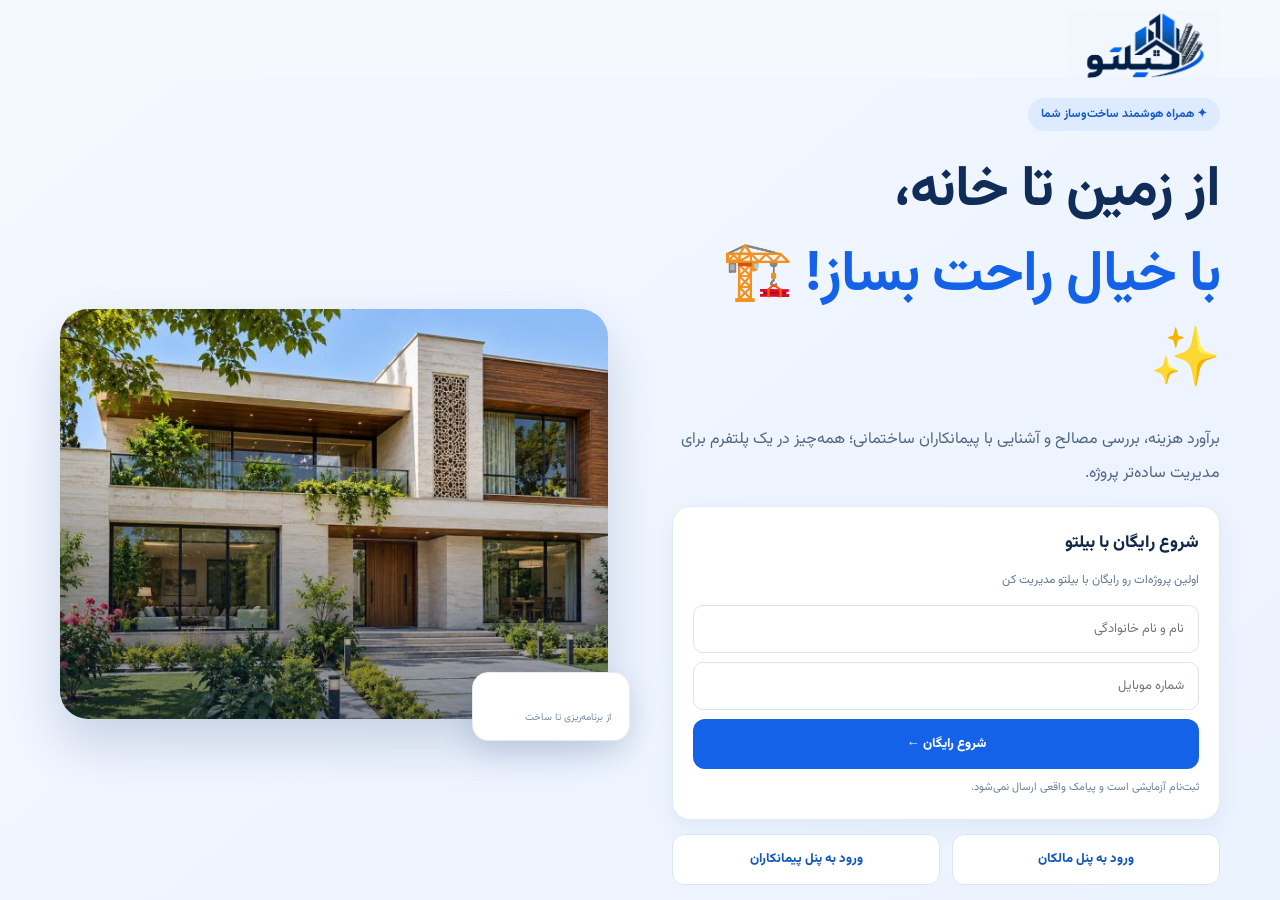
==== index.html @ 9545da70 "Publish latest Bilto landing page" ====
<!DOCTYPE html>
<html lang="fa" dir="rtl"><head><meta charset="utf-8"><meta name="viewport" content="width=device-width, initial-scale=1, viewport-fit=cover"><title>بیلتو | مدیریت ساخت‌وساز</title>
<link rel="stylesheet" href="https://fonts.googleapis.com/css2?family=Vazirmatn:wght@400;600;800&display=swap">
<style>
:root{--pr:#1a62f0;--nv:#0b2a5b;--li:#eaf1ff;--bd:#e4ebf7;--mu:#8190aa;--tx:#14284b;--bb:#dfe8f6;box-sizing:border-box;padding-top:env(safe-area-inset-top,0px);padding-bottom:env(safe-area-inset-bottom,0px)}
@media(prefers-color-scheme:dark){:root:not([data-theme=light]){--bb:#0a1223}}
:root[data-theme=dark]{--bb:#0a1223}
*{box-sizing:border-box;-webkit-tap-highlight-color:transparent}html{scroll-padding-top:env(safe-area-inset-top,0px);height:100%}
body{margin:0;background:var(--bb);font-family:Vazirmatn,Tahoma,sans-serif;color:var(--tx);line-height:1.7;font-size:14px;height:100%}
a{color:inherit;text-decoration:none;cursor:pointer}button,input,select{font:inherit}
#app{max-width:430px;height:100%;margin:0 auto;background:#fff;display:flex;flex-direction:column;position:relative;overflow:hidden}
@media(min-width:500px){body{padding:16px 0}#app{border-radius:32px;box-shadow:0 12px 40px rgba(11,42,91,.25);max-height:880px}}
#pg{flex:1;overflow-y:auto;padding:16px 18px 24px;-webkit-overflow-scrolling:touch}
.tb{display:flex;justify-content:space-between;align-items:center}.tb .m{background:none;border:0;color:var(--mu);font-size:22px;cursor:pointer;padding:0}
h2{font-size:19px;margin:10px 0 8px;font-weight:800}
.lg{display:inline-flex;align-items:center;gap:6px;font-weight:800;font-size:21px;color:var(--nv);cursor:pointer}.lg i{width:28px;height:28px;border-radius:9px;background:var(--pr);color:#fff;display:grid;place-items:center;font-style:normal;font-size:16px}
.lgb{display:flex;justify-content:center;margin-top:26px}.lgb .lg{font-size:28px}.lgb i{width:34px;height:34px;font-size:19px}
.ctr{text-align:center}.mu{color:var(--mu);font-size:13px}
.btn{display:block;width:100%;background:var(--pr);color:#fff;border:0;border-radius:12px;padding:13px;font-weight:700;text-align:center;cursor:pointer;box-shadow:0 6px 14px rgba(26,98,240,.25)}
.btn.o{background:var(--li);color:var(--pr);box-shadow:none}.btn.w{background:#fff;color:var(--pr)}
.in{width:100%;border:1px solid var(--bd);border-radius:12px;padding:11px 13px;margin:4px 0 12px;background:#fff;color:var(--tx);text-align:right;outline:0}.in:focus{border-color:var(--pr)}
label{font-size:13px;font-weight:600}
.hero{min-height:100%;position:relative;background:linear-gradient(180deg,#5b92d9 0,#2a5ca8 45%,#0b2a5b 85%);color:#fff;padding:18px;display:flex;flex-direction:column}
.hero svg{position:absolute;top:50px;inset-inline:0;width:100%;opacity:.5}.hero>*{position:relative}.hero .lg{color:#fff}
.hero h1{font-size:30px;line-height:1.6;margin:auto 0 10px;font-weight:800}.hero p{opacity:.9;margin:0 0 18px}
.ph{display:flex;gap:8px;direction:ltr;margin-top:12px}.ph b{border:1px solid var(--bd);border-radius:12px;padding:11px 10px;margin:4px 0 12px;font-size:13px;color:var(--mu)}.ph .in{direction:ltr;text-align:left;flex:1}
.ill{height:150px;border-radius:50% 50% 20px 20px;background:radial-gradient(circle at 50% 40%,#dbe8ff,#fff 70%);display:grid;place-items:center;font-size:80px;margin:20px 0}
.ob{height:250px;border-radius:24px;background:linear-gradient(135deg,#e6f0ff,#c6dbff);display:grid;place-items:center;font-size:110px;margin:16px 0 20px}
.otp{display:flex;gap:8px;direction:ltr;justify-content:center;margin:18px 0}.otp input{width:46px;height:52px;text-align:center;font-size:20px;border:1px solid var(--bd);border-radius:12px;outline:0}.otp input:focus{border-color:var(--pr)}
.dots{color:#c9d6ee;letter-spacing:6px;margin:14px;font-size:10px}.dots b{color:var(--pr)}
.sr{display:block;background:#f2f6fc;border-radius:12px;padding:10px 13px;border:0;margin:10px 0 14px;width:100%;color:var(--tx)}
.qk{display:grid;grid-template-columns:repeat(4,1fr);gap:8px;margin:6px 0 14px}.qk a{text-align:center;font-size:12px}.qk i{display:grid;place-items:center;height:58px;border-radius:16px;background:var(--li);font-size:26px;font-style:normal;margin-bottom:4px}
.bn{background:linear-gradient(120deg,#1a62f0,#0b46b8);color:#fff;border-radius:18px;padding:16px;margin-bottom:14px;position:relative;overflow:hidden}.bn:after{content:"🏡";position:absolute;left:10px;bottom:-8px;font-size:70px}.bn p{margin:2px 0 10px;font-size:12px;opacity:.9}.bn a{background:#fff;color:var(--pr);border-radius:10px;padding:5px 16px;font-size:12px;font-weight:700;display:inline-block}
.c{background:#fff;border:1px solid var(--bd);border-radius:16px;padding:12px;box-shadow:0 4px 12px rgba(11,42,91,.06);margin-bottom:12px;display:block}
.it{display:flex;gap:12px;align-items:center}.it .g{flex:1;min-width:0}.th{width:64px;height:64px;border-radius:12px;flex:none;display:grid;place-items:center;font-size:28px;background:linear-gradient(135deg,#dbe7fb,#b7cdf3)}
.t1{background:repeating-linear-gradient(90deg,#333 0 5px,#555 5px 10px)}.t2{background:linear-gradient(135deg,#4a7fe0,#9fc0f5)}.t3{background:repeating-linear-gradient(0deg,#c8663a 0 9px,#e9a07a 9px 11px)}
.pr{color:var(--pr);font-weight:700;font-size:12px}
#nv{border-top:1px solid var(--bd);background:#fff;display:flex;justify-content:space-around;align-items:center;padding:6px 0 calc(8px + env(safe-area-inset-bottom,0px))}
#nv a{font-size:11px;color:var(--mu);text-align:center;flex:1}#nv a.on{color:var(--pr);font-weight:700}#nv a span{display:block;font-size:21px}
#nv .nav-icon{display:block;width:27px;height:27px;margin:0 auto 3px;color:currentColor}#nv .nav-icon svg{display:block;width:100%;height:100%}
.workspace-sidebar .side-icon svg{display:block;width:22px;height:22px}
#nv .pl{flex:none;width:48px;height:48px;border-radius:50%;background:var(--pr);color:#fff;font-size:28px;display:grid;place-items:center;margin-top:-22px;box-shadow:0 6px 14px rgba(26,98,240,.4)}
.tabs{display:flex;border-bottom:1px solid var(--bd);margin:10px 0 14px}.tabs a{flex:1;text-align:center;padding:7px 0;color:var(--mu)}.tabs a.on{color:var(--pr);font-weight:700;border-bottom:2px solid var(--pr)}
.chips{display:flex;gap:8px;overflow-x:auto;margin:4px 0 14px;scrollbar-width:none}.chips a{background:var(--li);color:var(--pr);border-radius:20px;padding:3px 16px;white-space:nowrap}.chips a.on{background:var(--pr);color:#fff}
#pg[data-page=prices] .chips{cursor:grab;user-select:none;scrollbar-width:thin;scrollbar-color:#a9c4ed transparent;padding-bottom:8px}#pg[data-page=prices] .chips.dragging{cursor:grabbing}#pg[data-page=prices] .chips a{flex:none}
.ring{width:92px;height:92px;border-radius:50%;display:grid;place-items:center;flex:none}.ring b{width:70px;height:70px;border-radius:50%;background:#fff;display:grid;place-items:center;font-size:19px;color:var(--pr)}
.row{display:flex;justify-content:space-between;align-items:center;gap:8px}
.tot{background:var(--li);border-radius:14px;padding:12px;text-align:center;margin-top:12px}.tot b{font-size:20px;color:var(--pr)}
.sel{display:flex;gap:12px;align-items:center;border:1.5px solid var(--bd);border-radius:16px;padding:18px;margin-bottom:12px;font-weight:700;cursor:pointer}.sel.on{border-color:var(--pr);background:var(--li)}.sel i{margin-inline-start:auto;font-style:normal;font-size:32px}
table{width:100%;border-collapse:collapse;font-size:13px}th,td{padding:10px 4px;text-align:right;border-bottom:1px solid var(--bd)}th{color:var(--mu);font-weight:600}.ok{color:#16a06a}.no{color:#e03a3a}.wr{color:#e08a00}
.seg{display:flex;background:var(--li);border-radius:12px;padding:3px;margin:10px 0 14px}.seg a{flex:1;text-align:center;padding:7px;border-radius:10px;color:var(--mu)}.seg a.on{background:var(--pr);color:#fff}
.res{border:1px solid var(--bd);border-radius:14px;padding:12px;margin-top:14px}.res .big{font-size:21px;font-weight:800;color:var(--pr)}
.stat{display:flex;justify-content:space-around;text-align:center;margin:12px 0}.stat b{font-size:18px;color:var(--pr);display:block}
.pj{display:flex;gap:8px;margin:10px 0}.pj div{flex:1;height:78px;border-radius:12px;display:grid;place-items:center;font-size:34px;background:linear-gradient(135deg,#dbe7fb,#9fc0f5)}
details{border-bottom:1px solid var(--bd);padding:12px 0}summary{cursor:pointer;font-weight:600}details p{margin:6px 0 0;color:var(--mu);font-size:13px}
.ls a{display:flex;justify-content:space-between;padding:14px 2px;border-bottom:1px solid var(--bd)}
.av{width:78px;height:78px;border-radius:50%;margin:10px auto 6px;background:linear-gradient(135deg,#dbe7fb,#9fc0f5);display:grid;place-items:center;font-size:40px}
.dr{min-height:100%;background:var(--nv);color:#fff;padding:18px;position:relative;overflow:auto}.dr a{display:flex;gap:12px;padding:14px 4px;border-bottom:1px solid rgba(255,255,255,.08)}.dr .pm{margin-top:24px;background:linear-gradient(120deg,#1a62f0,#0b46b8);border-radius:16px;padding:16px;font-weight:700}
.st{display:flex;gap:10px;padding:6px 0;align-items:center}.dot{width:26px;height:26px;border-radius:50%;background:var(--li);color:var(--pr);display:grid;place-items:center;font-size:12px;flex:none}.dot.d{background:#16a06a;color:#fff}.dot.c{background:var(--pr);color:#fff}
.tag{background:var(--li);color:var(--pr);border-radius:20px;padding:1px 10px;font-size:11px}
#ts{position:absolute;bottom:80px;inset-inline:18px;background:var(--nv);color:#fff;border-radius:12px;padding:10px 14px;text-align:center;opacity:0;transition:.3s;pointer-events:none;z-index:9}#ts.on{opacity:1}

/* Responsive layouts */
#pg{min-width:0;overscroll-behavior:contain}.c{min-width:0}.c:has(table){overflow-x:auto}table{min-width:340px}
@media(max-width:370px){#pg{padding-inline:12px}.qk{gap:4px}.qk a{font-size:10px}.it{gap:8px}.it .btn{white-space:nowrap}.otp{gap:4px}.otp input{width:40px}}
@media(min-width:600px){body{padding:20px}#app{width:100%;max-width:760px;max-height:none;height:calc(100dvh - 40px);border-radius:24px}#pg{padding:28px 36px 36px}#nv{padding:10px 14px}#nv a{font-size:13px}.qk{gap:16px}.qk i{height:74px}.hero{padding:36px}.hero h1{font-size:40px}.hero svg{max-width:420px;margin:auto}.hero .btn{max-width:360px}.hero p.ctr{max-width:360px}#pg[data-page=signup]>.ctr,#pg[data-page=login]>.ctr,#pg[data-page=otp]>.ctr,#pg[data-page=onboard]>.ctr{max-width:480px;margin:0 auto}.dr{padding:32px 40px}}
@media(min-width:1024px){#app{max-width:1120px}#pg{padding:36px 56px 44px}#pg[data-page=landing] .hero{padding:52px 72px}#pg[data-page=landing] .hero h1{font-size:48px}#pg[data-page=landing] .hero p{max-width:550px}.qk i{height:84px}.bn{padding:24px}#nv{justify-content:center}#nv a{max-width:180px}.dr{padding-inline:64px}}
@media(max-height:500px) and (orientation:landscape){body{padding:0}#app{height:100dvh;border-radius:0}#nv{padding:3px}#nv a span{font-size:16px}#nv .pl{width:38px;height:38px;margin-top:0}}

/* Bilto project workspace */
:root{--pr:#1261f3;--nv:#0d2145;--tx:#152341;--mu:#8290a7;--bd:#e5ebf4;--li:#edf4ff;--bb:#e7eef9}body{background:#e7eef9}button{cursor:pointer}#app{max-width:none;border-radius:0;background:#f4f7fc}#pg{background:#f4f7fc}.workspace-sidebar{display:none}.headbar{display:flex;align-items:center;justify-content:space-between;gap:16px;margin-bottom:18px}.headbar h1{font-size:24px;margin:0}.headbar small,.eyebrow{font-size:12px;color:#8996ab}.head-actions{display:flex;gap:10px}.iconbtn,.avatarbtn{border:1px solid #e5ebf4;background:#fff;border-radius:12px;color:#1a3768;padding:9px 13px}.avatarbtn{font-size:12px}.demo-note{font-size:11px;color:#617696;background:#eaf2ff;border-radius:10px;padding:8px 12px;margin-bottom:14px}.project-hero,.card{background:#fff;border:1px solid #e9eef6;border-radius:16px;box-shadow:0 5px 18px rgba(22,49,91,.06)}.project-hero{display:grid;grid-template-columns:1.2fr 1fr;overflow:hidden;margin-bottom:16px;min-height:210px}.project-text{padding:22px}.project-text h2{font-size:22px;margin:20px 0 2px}.project-text p{font-size:12px;color:#8794a8;margin:0}.house-image{background:linear-gradient(0deg,rgba(6,24,50,.48),transparent 60%),url('[data-uri]') center/cover;min-height:210px;display:flex;align-items:end;padding:18px;color:white;font-size:12px}.live-tag{color:#159963;background:#e6f7ee;border-radius:8px;padding:5px 9px;font-size:11px}.project-meta{display:grid;grid-template-columns:repeat(4,1fr);gap:12px;margin:18px 0}.project-meta div{border-inline-start:1px solid #edf0f5;padding-inline-start:12px}.project-meta small,.project-meta b{display:block}.project-meta small{font-size:11px;color:#8c99ac}.project-meta b{font-size:12px;margin-top:4px}.primary-small,.secondary-small{border:0;border-radius:9px;background:#1464f4;color:white;padding:9px 15px;font-weight:700;font-size:12px}.secondary-small{background:#edf4ff;color:#2165df}.linkbtn{border:0;background:transparent;color:#1765e7;font-size:11px;font-weight:700;padding:5px}.dash-grid{display:grid;grid-template-columns:1.15fr 1fr .9fr;gap:14px}.card{padding:18px;min-width:0}.stage-card{grid-column:span 2}.section-head{display:flex;align-items:center;justify-content:space-between;margin-bottom:14px}.section-head h3{font-size:15px;margin:1px 0}.card-icon{font-size:22px;color:#42628f}.current-stage{display:flex;gap:12px;align-items:center;background:#f5f8ff;border-radius:12px;padding:14px}.stage-icon{background:#e3eeff;border-radius:10px;color:#1765e7;font-size:24px;width:48px;height:48px;display:grid;place-items:center}.current-stage small{color:#7a8ca8;font-size:11px}.current-stage h3{font-size:15px;margin:0}.current-stage p,.activity-card p,.docs-card p{font-size:11px;color:#8997aa;margin:3px 0}.status-pill{margin-inline-start:auto;background:#e6efff;color:#1464f4;padding:5px 8px;border-radius:8px;font-size:10px}.timeline{display:flex;gap:0;overflow-x:auto;padding:20px 0 14px}.timeline-item{flex:1;min-width:67px;text-align:center;position:relative;color:#98a5b7;font-size:10px}.timeline-item:before{content:'';position:absolute;top:8px;right:0;left:0;height:2px;background:#dae3f0}.timeline-item i{display:grid;place-items:center;position:relative;z-index:1;margin:0 auto 8px;width:18px;height:18px;border:2px solid #cbd7e8;background:white;border-radius:50%;font-style:normal;color:white}.timeline-item.done i{background:#25ae77;border-color:#25ae77}.timeline-item.active i{background:#1261f3;border-color:#b3cfff;color:#1261f3;box-shadow:0 0 0 3px #e4eeff}.budget-layout{display:flex;align-items:center;gap:16px;margin:20px 0}.budget-ring{flex:none;width:100px;height:100px;border-radius:50%;background:conic-gradient(#1261f3 65%,#e3ebf7 0);display:grid;place-items:center}.budget-ring b{width:76px;height:76px;border-radius:50%;background:white;display:grid;place-content:center;text-align:center;font-size:19px}.budget-ring small{font-size:10px;color:#9aa7ba}.budget-lines{flex:1;min-width:0}.budget-lines div{display:flex;flex-direction:column;border-bottom:1px solid #f1f3f7;padding:4px 0}.budget-lines span,.muted-note{font-size:10px;color:#94a1b3}.budget-lines b{font-size:11px;white-space:nowrap}.task{display:flex;align-items:center;gap:10px;border-bottom:1px solid #eef1f6;padding:10px 0;font-size:12px}.task input{accent-color:#1765e7;width:16px;height:16px}.task small{margin-inline-start:auto;color:#a0aec0}.expert-row{display:flex;gap:12px;align-items:center;background:#f7f9fd;padding:12px;border-radius:12px;margin-top:14px}.expert-row>span{font-size:24px}.expert-row div{flex:1}.expert-row b,.expert-row small{display:block}.expert-row b{font-size:12px}.expert-row small{font-size:10px;color:#95a1b4}.material-row{width:100%;border:0;border-bottom:1px solid #eef1f6;background:white;display:flex;align-items:center;gap:8px;padding:9px 0;text-align:right;color:#213657}.material-row b{font-size:11px;flex:1}.material-row span:not(.material-thumb){font-size:10px}.material-row em{font-size:9px;color:#d06a6a;background:#fff0f1;padding:3px 6px;border-radius:5px;font-style:normal}.material-thumb{width:32px;height:32px;border-radius:6px}.doc-list{display:flex;gap:8px;margin:14px 0}.doc-list div{flex:1;min-width:0;background:#f6f8fc;border:1px solid #edf0f6;border-radius:10px;padding:10px;color:#e26464;font-size:18px}.doc-list span,.doc-list small{display:block;color:#1c3354;font-size:10px}.doc-list small{color:#98a6ba}.docs-card{grid-column:span 1}
@media(min-width:900px){body{padding:0!important}#app{width:100%;height:100dvh;max-width:none;max-height:none;border-radius:0;display:grid;grid-template-columns:220px minmax(0,1fr);direction:rtl}.workspace-sidebar{display:flex;flex-direction:column;background:#0c2041;color:#c2d0e6;padding:25px 16px;height:100dvh;overflow:auto}.side-logo{font-size:25px;color:white;font-weight:800;margin:0 8px}.side-caption{font-size:10px;color:#9aacc6;margin:0 8px 28px}.workspace-sidebar a{display:flex;align-items:center;gap:12px;color:#bdcae0;padding:10px 13px;border-radius:9px;font-size:12px;margin-bottom:3px}.workspace-sidebar a.active{background:#1261f3;color:white}.workspace-sidebar a span{font-size:18px;width:22px;text-align:center}.side-bottom{margin-top:auto;border-top:1px solid #263b5b;padding-top:14px}.side-decor{margin-top:20px;color:#7994bc;font-size:11px;line-height:1.8}#app:has(#pg[data-page=landing]),#app:has(#pg[data-page=signup]),#app:has(#pg[data-page=login]),#app:has(#pg[data-page=otp]),#app:has(#pg[data-page=onboard]){display:flex}#app:has(#pg[data-page=landing]) .workspace-sidebar,#app:has(#pg[data-page=signup]) .workspace-sidebar,#app:has(#pg[data-page=login]) .workspace-sidebar,#app:has(#pg[data-page=otp]) .workspace-sidebar,#app:has(#pg[data-page=onboard]) .workspace-sidebar{display:none}#pg{padding:26px 34px 40px;min-height:0}#nv{display:none!important}#ts{bottom:25px;right:250px;left:30px}.project-hero{min-height:205px}}
@media(max-width:1100px){.dash-grid{grid-template-columns:1fr 1fr}.stage-card{grid-column:span 2}}
@media(max-width:599px){body{padding:0!important}#app{height:100dvh}.headbar h1{font-size:19px}.avatarbtn span{display:none}.demo-note{font-size:10px}.project-hero{grid-template-columns:1fr 110px;min-height:0}.project-text{padding:14px}.project-text h2{font-size:16px;margin:12px 0 2px}.project-meta{grid-template-columns:1fr 1fr;margin:12px 0;gap:8px}.project-meta div{padding-inline-start:6px}.project-meta b{font-size:10px}.house-image{min-height:180px;padding:8px;font-size:10px}.dash-grid{grid-template-columns:1fr;gap:10px}.stage-card,.docs-card{grid-column:auto}.card{padding:15px}.budget-layout{margin:12px 0}.timeline-item{min-width:64px}#nv{background:#fff}.headbar{margin-bottom:12px}}
#nv a:nth-child(1) .nav-icon{color:#2768bc}#nv a:nth-child(1) .nav-icon path:first-child{stroke:#c67442}#nv a:nth-child(1) .nav-icon path:nth-child(2){fill:#e6f2ff}
#nv a:nth-child(2) .nav-icon{color:#a84125}#nv a:nth-child(2) .nav-icon rect{fill:#f0a47e}
#nv a:nth-child(4) .nav-icon{color:#765037}
@media(min-width:900px){#app{display:flex;flex-direction:column}#app .workspace-sidebar{display:none}#nv[style*="display: flex"]{display:flex!important;flex:none;justify-content:center;gap:min(4vw,48px);padding:10px 20px calc(10px + env(safe-area-inset-bottom,0px))}#nv a{max-width:160px}#ts{bottom:90px;right:30px;left:30px}}
</style><link rel="stylesheet" href="bilto-landing.css"></head><body>
<div id="app"><aside class="workspace-sidebar" id="sidebar"></aside><div id="pg"></div><div id="nv"></div><div id="ts"></div></div>
<script>
const $=s=>document.querySelector(s),fa=n=>Math.round(n).toLocaleString('fa-IR'),num=s=>+String(s).replace(/[۰-۹]/g,d=>'۰۱۲۳۴۵۶۷۸۹'.indexOf(d))||0;
const go=h=>{location.hash=h};let tt;
function toast(m){const t=$('#ts');t.textContent=m;t.classList.add('on');clearTimeout(tt);tt=setTimeout(()=>t.classList.remove('on'),2200)}
const ST=['خرید زمین','نقشه و مجوز','فونداسیون','اسکلت','سقف و دیوار','تأسیسات','نازک‌کاری','نما و تحویل'];
const RATE={'سازه بتنی':9.25e6,'اسکلت فلزی':8.6e6,'سازه ترکیبی':8e6};
const M=[['میلگرد ساده','مشخص نشده',0,'آهن‌آلات','t1'],['سیمان تیپ ۲','کیسه',145000,'سیمان','t2'],['تیرآهن ۶۰/۷۰','تن',58000000,'آهن‌آلات','t1'],['آجر سفال','عدد',5000,'بلوک و آجر','t3'],['بلوک سبک','عدد',22000,'بلوک و آجر','t3'],['شن و ماسه','تن',210000,'دیگر','t2']];
M[0][3]='میلگرد';M[2][3]='تیرآهن';M[3][3]='آجر و بلوک';M[4][3]='آجر و بلوک';M[5][3]='شن و ماسه';
const materialGroups={
'میلگرد':['میلگرد آجدار A2','میلگرد آجدار A3','میلگرد آجدار A4','میلگرد فولاد کربنی','میلگرد فولاد کم‌آلیاژ','میلگرد استنلس استیل','میلگرد گالوانیزه','میلگرد اپوکسی','میلگرد کامپوزیتی FRP','میلگرد فایبرگلاس GFRP','میلگرد بازالت BFRP','میلگرد کربن CFRP','میلگرد میکروآلیاژی','میلگرد آلیاژی','میلگرد پرمقاومت','میلگرد کم‌کربن','میلگرد مقاوم در برابر خوردگی','میلگرد پوشش‌دار پلی‌اتیلن','میلگرد ترمکس (TMT)','میلگرد گرم‌نوردیده','میلگرد سردکار','میلگرد پیش‌تنیدگی','میلگرد کلاف ساده','میلگرد کلاف آجدار','میلگرد شاخه‌ای','میلگرد کامپوزیتی مقاوم به قلیا (GFRP)'],
'تیرآهن':['تیرآهن IPE ۱۴','تیرآهن IPE ۱۶','تیرآهن هاش'],
'سیمان':['سیمان تیپ ۱','سیمان تیپ ۳','سیمان تیپ ۴','سیمان تیپ ۵','سیمان سفید','سیمان پرتلند پوزولانی'],
'شن و ماسه':['ماسه شسته','ماسه شکسته','شن نخودی','شن بادامی'],
'آجر و بلوک':['آجر فشاری','آجر نما','بلوک سیمانی','بلوک هبلکس','بلوک سفالی'],
'عایق رطوبتی':['ایزوگام','قیر','پرایمر قیری','عایق رطوبتی پلیمری'],
'عایق حرارتی و صوتی':['پشم سنگ','پشم شیشه','فوم پلی‌استایرن','عایق الاستومری'],
'گچ و ملات':['گچ ساختمانی','گچ سفیدکاری','خاک گچ','پودر سنگ','ملات آماده'],
'سنگ و نما':['سنگ تراورتن','سنگ گرانیت','سنگ مرمریت','سنگ نما','آجر نسوز نما'],
'کاشی و سرامیک':['کاشی دیوار','سرامیک کف','پرسلان','چسب کاشی','پودر بندکشی'],
'کف‌پوش':['پارکت لمینت','کف‌پوش PVC','کف‌پوش چوبی'],
'سقف و دیوار خشک':['صفحه گچی','پروفیل کناف','تایل سقفی','عایق زیر سقف']};
for(const [category,names] of Object.entries(materialGroups))for(const name of names)M.push([name,'مشخص نشده',0,category,'t2']);
const CATS=['همه',...new Set(M.map(material=>material[3]))];
const cementInfo={
'سیمان تیپ ۱':{definition:'سیمان پرتلند برای کاربرد عمومی در بتن، در شرایطی که ویژگی ویژه‌ای لازم نیست.',advantage:'برای کاربرد عمومی در نظر گرفته می‌شود.',limitation:'برای محیط با سولفات شدید، کاربرد عمومی به‌تنهایی معیار کافی نیست.',use:'بتن‌ریزی عمومی با تأیید مشخصات پروژه'},
'سیمان تیپ ۲':{definition:'سیمان پرتلند با مقاومت متوسط در برابر حمله سولفات، بر اساس رده‌بندی ASTM C150.',advantage:'در شرایط مواجهه متوسط با سولفات کاربرد دارد.',limitation:'در مواجهه شدید با سولفات ممکن است کافی نباشد.',use:'بتن در شرایط سولفات متوسط، پس از بررسی طراح'},
'سیمان تیپ ۳':{definition:'سیمان پرتلند با مقاومت اولیه زیاد، بر اساس رده‌بندی ASTM C150.',advantage:'برای مواردی که کسب مقاومت اولیه سریع اهمیت دارد مناسب است.',limitation:'نیاز به مقاومت اولیه بالا باید با شرایط اجرا و طرح اختلاط بررسی شود.',use:'موارد نیازمند کسب مقاومت اولیه سریع با تأیید طراح'},
'سیمان تیپ ۵':{definition:'سیمان پرتلند با مقاومت زیاد در برابر سولفات، بر اساس رده‌بندی ASTM C150.',advantage:'برای شرایط شدیدتر مواجهه با سولفات در نظر گرفته می‌شود.',limitation:'انتخاب آن بدون بررسی خاک، آب و مشخصات بتن کافی نیست.',use:'مواجهه شدید با سولفات، مطابق نظر طراح'}};
const materialInfo=material=>cementInfo[material[0]]||{definition:`${material[0]} از گروه «${material[3]}» است؛ مشخصات دقیق به محصول و استاندارد سازنده بستگی دارد.`,advantage:'مزیت اختصاصی این کالا هنوز بررسی و ثبت نشده است.',limitation:'محدودیت‌ها و شرایط استفاده هنوز تأیید نشده‌اند.',use:'کاربرد دقیق باید با مشخصات محصول و نظر متخصص بررسی شود.'};
const BR=[['ذوب آهن اصفهان',1,'موجود'],['فولاد مبارکه',1.029,'موجود'],['میانه',1.016,'کم'],['ظفر باب',1.053,'موجود'],['کاوه',1.06,'ناموجود']];
const C=[['شرکت عمران پارس','پیمانکاران مسکونی','۴٫۸','۲۵','۱۲'],['گروه ساختمانی آریا','پیمانکاران مسکونی','۴٫۷','۲۲','۸'],['شرکت سازه مدرن','پیمانکاران تجاری','۴٫۶','۴۸','۱۰'],['گروه عمران نو','پیمانکاران صنعتی','۴٫۵','۱۷','۷']];
const CT=['همه','پیمانکاران مسکونی','پیمانکاران تجاری','پیمانکاران صنعتی'];
const contractorDescriptions={'پیمانکاران مسکونی':'این پیمانکاران در ساخت ساختمان‌هایی فعالیت می‌کنند که برای زندگی و سکونت افراد هستند.','پیمانکاران تجاری':'این پیمانکاران در ساخت ساختمان‌هایی فعالیت می‌کنند که برای کسب‌وکار، خدمات و فعالیت‌های اقتصادی استفاده می‌شوند.','پیمانکاران صنعتی':'این پیمانکاران در ساخت ساختمان‌هایی فعالیت می‌کنند که برای تولید، صنعت و فعالیت‌های کارخانه‌ای هستند.'};
const ART=[['مراحل ساخت خانه از صفر تا صد','🏗'],['راهنمای خرید میلگرد استاندارد','⚫'],['نکات مهم خرید و ذخیره سیمان','🧱'],['چگونه پیمانکار مناسب انتخاب کنیم؟','👷']];
const FAQ=[['چطور قیمت مصالح را مشاهده کنم؟','از بخش «قیمت مصالح» جستجو یا فیلتر کنید.'],['آیا استعلام قیمت به‌صورت کلی وجود دارد؟','قیمت‌ها نمایشی و تقریبی هستند.'],['چطور پیمانکار مناسب انتخاب کنم؟','امتیاز، سابقه و تخصص را مقایسه کنید.'],['هزینه ساخت به چه عواملی بستگی دارد؟','متراژ، شهر، کیفیت مصالح و نوع پروژه.'],['آیا برای پروژه‌های تجاری هم خدمات دارید؟','بله، پروژه تجاری و صنعتی هم پشتیبانی می‌شود.']];
const S={ob:0,tab:0,cat:'همه',q:'',cs:'همه',cq:'',fq:'',gq:'',type:'مسکونی',mat:0,sz:0,br:'همه',cur:1,
 cl:{mode:0,area:200,struct:'سازه بتنی',fl:2,res:1},
 projects:[{id:1,name:'خانه ویلایی',type:'مسکونی',city:'تهران، ایران',area:200,floors:2,stage:2,pct:70,struct:'سازه بتنی'}]};
try { const saved=JSON.parse(localStorage.getItem('bilto-demo-v1')||'null'); if(saved && Array.isArray(saved.projects) && saved.projects.length) Object.assign(S,saved); } catch(e) {}
if(Array.isArray(S.tasks)){const selected=S.projects.find(project=>project.id==S.cur);if(selected&&!Array.isArray(selected.tasks))selected.tasks=S.tasks;delete S.tasks}
const save=()=>{try{localStorage.setItem('bilto-demo-v1',JSON.stringify({projects:S.projects,cur:S.cur,in:S.in,cl:S.cl,user:S.user,messages:S.messages,subscriptionDemo:S.subscriptionDemo}))}catch(e){}};
const esc=s=>String(s).replace(/[&<>"']/g,c=>({'&':'&amp;','<':'&lt;','>':'&gt;','"':'&quot;',"'":'&#39;'}[c]));
const fullName=()=>S.user?.fullName||[S.user?.firstName,S.user?.lastName].filter(Boolean).join(' ');
const userName=()=>fullName()||'حساب کاربری';
const cur=()=>S.projects.find(p=>p.id==S.cur)||S.projects[0];
for(const project of S.projects)if(!Number.isFinite(project.initialEstimate))project.initialEstimate=project.area*(RATE[project.struct]||RATE['سازه بتنی']);
const total=p=>p.initialEstimate??p.area*RATE[p.struct||'سازه بتنی'];
const spentFor=p=>(p.expenses||[]).reduce((sum,expense)=>sum+expense.amount,0);
const brk=t=>({m:t*1200/1850,l:t*400/1850,o:t*250/1850});
const L=w=>`<span class="lg" ${w?'style="color:#fff"':''} onclick="go('${S.in?'dash':'landing'}')">بیلتو<i>⌂</i></span>`,LB=`<div class="lgb">${L()}</div>`;
const pageTop=t=>`<div class="tb"><button class="m" onclick="go('menu')">⋮</button>${L()}</div><h2>${t}</h2>`;
const srch=(ph,v,fn)=>`<input class="sr" placeholder="🔍 ${ph}" value="${v}" oninput="${fn}(this.value)">`;
const chips=(a,c,fn)=>`<div class="chips">${a.map(x=>`<a class="${x==c?'on':''}" onclick="${fn}('${x}')">${x}</a>`).join('')}</div>`;
const star=r=>`<span style="color:#e0a000">★★★★★</span> <span class="mu">${r}</span>`;
const hero=`<svg viewBox="0 0 300 260"><g stroke="#cfe0ff" stroke-width="2" fill="none"><path d="M60 260V60M80 260V60M60 80h20M60 110h20M60 140h20M60 170h20M60 200h20"/><path d="M20 60h200M70 60L30 60M70 60l70-36 80 36M150 60v70"/><path d="M200 260V150h60v110M205 170h50M205 200h50"/></g></svg>`;
const cc=(c,i)=>contractorCard(c,i);
const mlist=()=>M.map((m,i)=>[m,i]).filter(([m])=>(S.cat=='همه'||m[3]==S.cat)&&m[0].includes(S.q)).map(([m,i])=>`<a class="c it" onclick="S.compareFirst=${i};S.compareSecond='';S.compareError='';S.compareResult=false;go('compareitems')"><div class="th ${m[4]}"></div><div class="g"><b>${m[0]}</b><div class="mu">${m[3]} · ${materialInfo(m).definition}</div><div class="pr">${m[2]?`${fa(m[2])} تومان / ${m[1]} (نمایشی)`:'قیمت و مشخصات ثبت نشده'}</div></div><span class="mu">مقایسه ‹</span></a>`).join('')||'<p class="ctr mu">موردی پیدا نشد</p>';
const clist=()=>C.map((c,i)=>[c,i]).filter(([c])=>(S.cs=='همه'||c[1]==S.cs)&&c[0].includes(S.cq)).map(([c,i])=>cc(c,i)).join('')||'<p class="ctr mu">موردی پیدا نشد</p>';
const flist=()=>FAQ.filter(f=>f[0].includes(S.fq)).map(f=>`<details><summary>${f[0]}</summary><p>${f[1]}</p></details>`).join('')||'<p class="ctr mu">موردی پیدا نشد</p>';
const alist=()=>ART.filter(a=>a[0].includes(S.gq)).map(a=>`<a class="c it" onclick="toast('مقاله نمایشی است')"><div class="th">${a[1]}</div><div class="g"><b>${a[0]}</b><div class="mu">۵ دقیقه مطالعه</div></div></a>`).join('')||'<p class="ctr mu">موردی پیدا نشد</p>';
const up=id=>fn=>{$('#'+id).innerHTML=fn()};
const sq=v=>{S.q=v;$('#lst').innerHTML=mlist()},cq=v=>{S.cq=v;$('#lst').innerHTML=clist()},fq=v=>{S.fq=v;$('#lst').innerHTML=flist()},gq=v=>{S.gq=v;$('#lst').innerHTML=alist()};
const sc=c=>{const scroll=$('#pg[data-page=prices] .chips')?.scrollLeft||0;S.cat=c;R(1);const chips=$('#pg[data-page=prices] .chips');if(chips)chips.scrollLeft=scroll},cs=c=>{S.cs=c;R(1)},stab=i=>{S.tab=i;R(1)};
const P={
landing:()=>({h:`<div class="hero">${hero}<div class="tb">${L(1)}<span>☰</span></div><h1>از زمین تا خانه،<br>با خیال راحت بساز!</h1><p>همه‌چیز برای ساخت در یکجا: قیمت مصالح، برآورد هزینه، پیمانکاران نمونه و راهنمای کامل ساخت.</p><a class="btn" onclick="go('signup')">شروع کنید</a><p class="ctr" style="margin:14px 0 0"><a onclick="go('login')">ورود به حساب کاربری</a></p></div>`,full:1}),
signup:()=>({h:`<div class="ctr">${LB}<h2 style="margin-top:18px">ثبت‌نام</h2><p class="mu">نسخه نمایشی است؛ پیامک واقعی ارسال نمی‌شود.</p><label for="full-name">نام و نام خانوادگی</label><input id="full-name" class="in" autocomplete="name" placeholder="نام و نام خانوادگی خود را وارد کنید" value="${esc(fullName())}"><div class="ph"><b>+۹۸ ⌄</b><input id="ph" class="in" inputmode="tel" autocomplete="tel" placeholder="شماره موبایل" value="${esc(S.user?.phone||'')}"></div><a class="btn" onclick="chk('signup')">ارسال کد تأیید</a><p class="mu" style="margin-top:12px">با ثبت‌نام، شما با قوانین و مقررات موافقت می‌کنید.</p><div class="ill">🏠</div></div>`,full:1}),
otp:()=>({h:`<div class="ctr">${LB}<h2 style="margin-top:18px">کد تایید</h2><p class="mu">کد نمایشی از پیش وارد شده است؛ پیامکی ارسال نمی‌شود.</p><div class="otp">${[1,2,3,4,5].map((n,i)=>`<input maxlength="1" inputmode="numeric" value="${n}" oninput="if(this.value&&this.nextElementSibling)this.nextElementSibling.focus()" onkeydown="if(event.key=='Backspace'&&!this.value&&this.previousElementSibling)this.previousElementSibling.focus()">`).join('')}</div><p class="mu">ارسال مجدد کد (۰:۵۸)</p><a class="btn" style="margin-top:16px" onclick="chk('otp')">تایید</a></div>`,full:1}),
login:()=>({h:`<div class="ctr">${LB}<h2 style="margin-top:18px">ورود به حساب کاربری</h2><p class="mu">شماره موبایل خود را وارد کنید.</p><div class="ph"><b>+۹۸ ⌄</b><input id="ph" class="in" inputmode="tel" placeholder="شماره موبایل"></div><a class="btn" onclick="chk('login')">ورود</a><p style="margin-top:14px"><a class="mu" style="color:var(--pr)" onclick="go('signup')">حساب کاربری ندارید؟ ثبت‌نام</a></p></div>`,full:1}),
onboard:()=>{const s=S.ob,t=[['🏡','راهنمای قدم‌به‌قدم ساخت','با اطلاعات دقیق و ساده، از خرید زمین تا تحویل پروژه همراه شما هستیم.'],['🧱','قیمت و مقایسه مصالح','قیمت‌های نمایشی مصالح را ببینید و برندها را مقایسه کنید.'],['🧮','برآورد هزینه ساخت','هزینه پروژه را بر اساس متراژ و نوع سازه برآورد کنید.'],['👷','پیمانکاران نمونه','متخصصان مناسب پروژه‌تان را پیدا کنید.']][s];return{h:`<div class="ctr"><div class="ob">${t[0]}</div><h2>${t[1]}</h2><p class="mu">${t[2]}</p><div class="dots">${[0,1,2,3].map(i=>i==s?'<b>●</b>':'●').join(' ')}</div><a class="btn" onclick="${s==3?"S.ob=0;S.in=1;go('dash')":'S.ob++;R()'}">${s==3?'شروع':'بعدی'}</a><p style="margin-top:12px"><a class="mu" onclick="S.ob=0;S.in=1;go('dash')">رد کردن</a></p></div>`,full:1}},
dash:()=>{const p=cur(),t=total(p),b=brk(t),spent=spentFor(p); return {n:0,h:`
<div class="headbar"><div><small>نمای کلی پروژه و آخرین وضعیت ساخت</small><h1>داشبورد پروژه</h1></div><div class="head-actions"><button class="iconbtn" onclick="go('notif')" aria-label="اعلان‌ها">♧</button><button class="avatarbtn" onclick="go('profile')">● <span>${esc(userName())}</span></button></div></div>
<div class="demo-note">این نسخه آزمایشی است؛ قیمت روز در دسترس نیست و اطلاعات پیمانکاران تأیید نشده است.</div>
<div class="c row"><div><b>پروژه‌هایی که روی آن‌ها کار می‌کنم</b><div class="mu">مشاهده و انتخاب پروژه‌های من</div></div><button class="secondary-small" onclick="go('projects')">مشاهده پروژه‌ها ←</button></div>
<section class="project-hero"><div class="project-text"><div class="row"><span class="live-tag">● در حال ساخت</span><button class="linkbtn" onclick="go('projects')">تغییر پروژه ←</button></div><h2>⌂ &nbsp;${esc(p.name)}</h2><p>⌖ &nbsp;${esc(p.city)}</p><div class="project-meta"><div><small>مساحت</small><b>${fa(p.area)} مترمربع</b></div><div><small>نوع پروژه</small><b>${esc(p.type)}</b></div><div><small>تعداد طبقات</small><b>${fa(p.floors)} طبقه</b></div><div><small>وضعیت پروژه</small><b>در حال ساخت</b></div></div><button class="primary-small" onclick="S.tab=0;go('project')">مشاهده پروژه ←</button></div><div class="house-image"><span>پروژه شما، قدم به قدم</span></div></section>
<div class="dash-grid"><section class="card stage-card"><div class="section-head"><div><span class="eyebrow">مسیر ساخت شما</span><h3>مراحل ساخت</h3></div><button class="linkbtn" onclick="S.tab=0;go('project')">مشاهده همه ←</button></div><div class="current-stage"><div class="stage-icon">⌂</div><div><small>مرحله فعلی</small><h3>${ST[p.stage]}</h3><p>با راهنمای هر مرحله، قدم بعدی را با اطمینان بردارید.</p></div><span class="status-pill">در حال انجام</span></div><div class="timeline">${ST.map((s,i)=>`<div class="timeline-item ${i<p.stage?'done':i===p.stage?'active':''}"><i>${i<p.stage?'✓':i===p.stage?'●':''}</i><span>${s}</span></div>`).join('')}</div><button class="secondary-small" onclick="go('guide')">راهنمای این مسیر ←</button></section>
<section class="card budget-card"><div class="section-head"><div><span class="eyebrow">برآورد نمایشی</span><h3>بودجه پروژه</h3></div><span class="card-icon">◔</span></div><div class="budget-layout"><div class="budget-ring"><b>${fa(t?Math.round(spent/t*100):0)}٪<small>از برآورد</small></b></div><div class="budget-lines"><div><span>کل برآورد نمایشی</span><b>${fa(t)} تومان</b></div><div><span>هزینه ثبت‌شده</span><b>${fa(spent)} تومان</b></div><div><span>اختلاف با برآورد</span><b>${fa(t-spent)} تومان</b></div></div></div><button class="linkbtn" onclick="S.tab=1;go('project')">ثبت و مشاهده هزینه‌ها ←</button></section>
<section class="card tasks-card"><div class="section-head"><div><span class="eyebrow">برای شروع آماده شوید</span><h3>کارهای پیش رو</h3></div><span class="card-icon">☑</span></div><div class="task-list">${['بررسی مدارک و مجوز ساخت','دریافت پیشنهاد از پیمانکاران','بررسی و مقایسه قیمت مصالح'].map((x,i)=>`<label class="task"><input type="checkbox" ${(p.tasks||[]).includes(i)?'checked':''} onchange="toggleTask(${i})"><span>${x}</span><small>پیشنهادی</small></label>`).join('')}</div><button class="linkbtn" onclick="go('guide')">مشاهده راهنمای ساخت ←</button></section>
<section class="card activity-card"><div class="section-head"><div><span class="eyebrow">همراهان پروژه</span><h3>پیمانکاران و متخصصان</h3></div><span class="card-icon">♙</span></div><p>متخصصان نمونه را بررسی کنید و با روند انتخاب پیمانکار آشنا شوید.</p><div class="expert-row"><span>👷</span><div><b>پیمانکاران ساختمانی</b><small>فهرست و اطلاعات نمایشی</small></div><button class="linkbtn" onclick="go('contractors')">مشاهده ←</button></div></section>
<section class="card materials-card"><div class="section-head"><div><span class="eyebrow">قیمت‌ها فقط برای نمایش</span><h3>مصالح منتخب</h3></div><button class="linkbtn" onclick="go('prices')">همه مصالح ←</button></div>${M.slice(0,3).map((m,i)=>`<button class="material-row" onclick="S.compareFirst=${i};S.compareSecond='';S.compareError='';S.compareResult=false;go('compareitems')"><span class="material-thumb ${m[4]}"></span><b>${m[0]}</b><span>${m[2]?`${fa(m[2])} تومان / ${m[1]}`:'قیمت ثبت نشده'}</span><em>نمایشی</em></button>`).join('')}</section>
<section class="card docs-card"><div class="section-head"><div><span class="eyebrow">همه‌چیز در یک نگاه</span><h3>مدارک پروژه</h3></div><span class="card-icon">▤</span></div><p>محل نگهداری نقشه‌ها، مجوزها و قراردادهای پروژه</p><div class="doc-list"><div>▤ <span>مجوز ساخت</span><small>نمونه</small></div><div>▤ <span>نقشه معماری</span><small>نمونه</small></div><div>▤ <span>قرارداد پیمانکار</span><small>نمونه</small></div></div><small class="muted-note">بارگذاری مدارک در این نمونه فعال نیست.</small></section></div>`}},
new:()=>({n:1,h:`${pageTop('ایجاد پروژه جدید')}<p class="mu">نوع پروژه را انتخاب کنید</p>${[['مسکونی','خانه مسکونی','🏠'],['تجاری','ساختمان تجاری','🏢'],['صنعتی','پروژه صنعتی','🏭']].map(x=>`<div class="sel ${S.type==x[0]?'on':''}" onclick="S.type='${x[0]}';R(1)">${x[1]}<i>${x[2]}</i></div>`).join('')}<a class="btn" onclick="go('info')">ادامه</a>`}),
info:()=>({n:1,h:`${pageTop('اطلاعات پروژه')}<label>نام پروژه</label><input class="in" id="n" value="خانه ویلایی"><label>موقعیت پروژه</label><input class="in" id="c" value="تهران، ایران"><label>متراژ (مترمربع)</label><input class="in" id="a" inputmode="numeric" value="200"><label>تعداد طبقات</label><input class="in" id="f" inputmode="numeric" value="2"><a class="btn" onclick="addP()">ادامه و ثبت</a>`}),
project:()=>{const p=cur(),t=total(p),b=brk(t),T=['خلاصه','هزینه‌ها','مصالح','پیمانکاران'];let x;
if(S.tab==0){const spent=spentFor(p),progress=Math.max(0,Math.min(100,Number(p.pct)||0)),budgetPercent=t>0?spent/t*100:0,remaining=Math.max(t-spent,0),overrun=Math.max(spent-t,0);x=`<div class="c row"><div><b>وضعیت پروژه: ${progress>=100?'تکمیل‌شده':'در حال انجام'}</b><div class="mu">مرحله فعلی: ${ST[p.stage]}</div><p>پیشرفت: ${fa(progress)}٪ · باقی‌مانده: ${fa(100-progress)}٪</p></div><div class="ring" style="background:conic-gradient(var(--pr) ${progress}%,var(--li) 0)"><b>${fa(progress)}٪</b></div></div><div class="c"><h3>وضعیت مالی پروژه</h3><div class="row"><span>برآورد اولیه ثابت (نمایشی)</span><b>${fa(t)} تومان</b></div><div class="row"><span>هزینه ثبت‌شده تا امروز</span><b>${fa(spent)} تومان</b></div><div class="row"><span>مصرف از برآورد</span><b>${fa(budgetPercent)}٪</b></div><div class="row"><span>باقی‌مانده از برآورد</span><b>${fa(remaining)} تومان · ${fa(Math.max(0,100-budgetPercent))}٪</b></div>${overrun?`<p>هزینه ثبت‌شده ${fa(overrun)} تومان بیشتر از برآورد است.</p>`:''}<p class="mu">این برآورد نمایشی است و با ثبت هزینه تغییر نمی‌کند.</p></div><a class="btn o" onclick="stab(1)">هزینه‌های روزانه پروژه</a><a class="btn" style="margin-top:10px" onclick="nextSt()">تکمیل مرحله ✓</a><div style="margin-top:12px">${ST.map((s,i)=>`<div class="st"><div class="dot ${i<p.stage?'d':i==p.stage?'c':''}">${i<p.stage?'✓':fa(i+1)}</div>${s}</div>`).join('')}</div>`}
else if(S.tab==1)x=projectExpenses(p,b);
else if(S.tab==2)x=projectMaterials(p);
else x=projectContractors(p);
return{n:1,h:`${pageTop('پروژه: '+p.name)}<div class="mu" style="margin-top:-6px">📍 ${esc(p.city)} · ${fa(p.floors)} طبقه · ${fa(p.area)} مترمربع</div><div class="tabs">${T.map((t,i)=>`<a class="${S.tab==i?'on':''}" onclick="stab(${i})">${t}</a>`).join('')}</div>${x}<div class="tot"><span class="mu">هزینه کل تقریبی</span><br><b>${fa(t)} تومان</b></div>`}},
prices:()=>({n:1,h:`${pageTop('مصالح ساختمانی')}<p class="mu">فهرست پیشنهادی مصالح از مراحل اولیه تا پایان ساخت است؛ بسته به نوع پروژه همه این اقلام لازم نیستند. قیمت‌های موجود نمونه‌اند و قیمت روز محسوب نمی‌شوند.</p><button class="btn" onclick="S.compareFirst='';S.compareSecond='';S.compareError='';S.compareResult=false;go('compareitems')">مقایسه دو مصالح</button>${srch('جستجوی مصالح...',S.q,'sq')}<p class="mu" style="margin:0 0 4px">برای دیدن دسته‌های بیشتر، نوار را به چپ یا راست بکشید.</p>${chips(CATS,S.cat,'sc')}<div id="lst">${mlist()}</div>`}),
compareitems:()=>{const options=selected=>`<option value="">انتخاب کنید</option>${CATS.slice(1).map(category=>`<optgroup label="${category}">${M.map((material,index)=>material[3]===category?`<option value="${index}" ${String(selected)===String(index)?'selected':''}>${material[0]}</option>`:'').join('')}</optgroup>`).join('')}`;const first=M[Number(S.compareFirst)],second=M[Number(S.compareSecond)];let result='';if(S.compareResult&&first&&second){const priceComparable=first[2]>0&&second[2]>0&&first[1]===second[1];const priceNote=priceComparable?(first[2]===second[2]?'قیمت‌های نمایشی برابرند.':`${first[first[2]<second[2]?0:0]} و ${second[0]} قیمت‌های نمایشی متفاوتی دارند؛ ${first[2]<second[2]?first[0]:second[0]} در داده نمونه ارزان‌تر است.`):'قیمت قابل مقایسه برای هر دو کالا در دسترس نیست.';result=`<div class="c" role="region" aria-label="نتیجه مقایسه"><h3>نتیجه مقایسه</h3><p><b>${first[0]}</b> و <b>${second[0]}</b> در دسته ${first[3]} هستند.</p><p>${priceNote}</p><p class="mu">برای تعیین گزینه مناسب‌تر، مشخصات فنی، کاربرد پروژه، استاندارد و نظر متخصص لازم است. قیمت‌های موجود نمایشی‌اند؛ صرفاً ارزان‌تر بودن به معنی کیفیت بهتر نیست.</p></div>`}return{n:1,h:`${S.compareError?`<div role="alert" style="background:#fff3e6;color:#92480e;border:1px solid #f4c68a;border-radius:12px;padding:12px;margin-bottom:12px">${S.compareError}</div>`:''}${pageTop('مقایسه دو مصالح')}<p class="mu">دو کالای متفاوت از یک دسته را انتخاب کنید؛ مثلاً دو نوع سیمان.</p><div class="c"><label for="compare-first">مصالح اول</label><select class="in" id="compare-first" onchange="S.compareFirst=this.value;S.compareResult=false">${options(S.compareFirst)}</select><label for="compare-second">مصالح دوم</label><select class="in" id="compare-second" onchange="S.compareSecond=this.value;S.compareResult=false">${options(S.compareSecond)}</select><button class="btn" onclick="compareMaterials()">مقایسه مصالح</button></div>${result}<button class="btn o" onclick="go('prices')">بازگشت به مصالح</button>`}},
compare:()=>{const m=M[S.mat],iron=m[3]=='آهن‌آلات',SZ=iron?['سایز ۱۴','سایز ۱۶','سایز ۱۸']:['استاندارد','ممتاز','اقتصادی'],f=[1,1.02,.97][S.sz],rows=BR.filter(b=>S.br=='همه'||b[0]==S.br),mn=Math.min(...rows.map(b=>b[1]));
return{n:1,h:`${pageTop('مقایسه قیمت '+m[0])}<div class="row"><select class="in" onchange="S.sz=this.selectedIndex;R(1)">${SZ.map((s,i)=>`<option ${S.sz==i?'selected':''}>${s}`).join('')}</select><select class="in" onchange="S.br=this.value;R(1)"><option>همه</option>${BR.map(b=>`<option ${S.br==b[0]?'selected':''}>${b[0]}`).join('')}</select></div><div class="c"><table><tr><th>برند<th>قیمت (تومان/${m[1]})<th>موجودی</tr>${rows.map(b=>{const pr=m[2]*b[1]*f;return`<tr><td>${b[0]}<td>${fa(pr)}${b[1]==mn?' <span class="ok">★</span>':''}<td class="${b[2]=='موجود'?'ok':b[2]=='کم'?'wr':'no'}">${b[2]}</tr>`}).join('')}</table></div><p class="mu">★ ارزان‌ترین · قیمت‌ها نمایشی هستند</p><a class="btn" onclick="toast('این قابلیت در نسخه نمایشی فعال نیست')">درخواست خرید</a>`}},
calc:()=>{const c=S.cl,ta=c.mode?c.area*c.fl:c.area,t=ta*RATE[c.struct],b=brk(t);return{n:1,h:`${pageTop('برآورد هزینه ساخت')}<div class="seg"><a class="${c.mode==0?'on':''}" onclick="S.cl.mode=0;S.cl.res=0;R(1)">مترمربع</a><a class="${c.mode==1?'on':''}" onclick="S.cl.mode=1;S.cl.res=0;R(1)">متراژ کل</a></div><label>${c.mode?'متراژ هر طبقه (مترمربع)':'متراژ (مترمربع)'}</label><input class="in" inputmode="numeric" value="${fa(c.area).replace(/٬/g,'')}" oninput="S.cl.area=num(this.value);S.cl.res=0"><label>نوع سازه</label><select class="in" onchange="S.cl.struct=this.value;S.cl.res=0">${Object.keys(RATE).map(k=>`<option ${c.struct==k?'selected':''}>${k}`).join('')}</select><label>تعداد طبقات</label><select class="in" onchange="S.cl.fl=+this.value;S.cl.res=0">${[1,2,3,4,5].map(n=>`<option value="${n}" ${c.fl==n?'selected':''}>${fa(n)}`).join('')}</select><a class="btn" onclick="S.cl.res=1;R(1)">محاسبه هزینه</a>${c.res?`<div class="res"><span class="mu">هزینه تقریبی کل (نمایشی)</span><div class="big">${fa(t)} تومان</div>${[['مصالح',b.m],['دستمزد',b.l],['سایر هزینه‌ها',b.o]].map(r=>`<div class="row mu" style="padding:3px 0"><span>${r[0]}</span><b>${fa(r[1])}</b></div>`).join('')}</div>`:''}`}},
contractors:()=>({n:3,h:`${pageTop('پیمانکاران نمونه')}<p class="mu">این فهرست و اطلاعات آن نمایشی هستند و شامل پیمانکاران ساختمانی است.</p>${srch('جستجوی پیمانکار...',S.cq,'cq')}${chips(CT,S.cs,'cs')}${contractorDescriptions[S.cs]?`<p class="c" aria-live="polite">${contractorDescriptions[S.cs]}</p>`:''}<div id="lst">${clist()}</div>`}),
cp:i=>{const c=C[i];if(!c)return P.contractors();return{n:3,h:`${pageTop('پروفایل پیمانکار')}<p class="mu">اطلاعات این پیمانکار نمونه و نمایشی است.</p><div class="c row"><div><b>${c[0]}</b><div>${star(c[2])}</div><div class="mu">${c[4]} سال سابقه</div></div><div class="th">🏗</div></div><div class="chips"><span class="on">${c[1]}</span></div><div class="stat"><div><b>${c[3]}</b><span class="mu">پروژه نمونه</span></div><div><b>${c[4]}</b><span class="mu">سال سابقه نمونه</span></div></div><b>نمونه پروژه‌ها</b><div class="pj"><div>🏠</div><div>🏡</div><div>🏘️</div></div><button class="btn" onclick="openChat(${i})">پیام به پیمانکار</button>`}},
chat:()=>{const contractor=C[S.chatContractor];if(!contractor)return P.contractors();const messages=(S.messages||{})[S.chatContractor]||[];return{n:3,h:`${pageTop('گفت‌وگو با پیمانکار')}<div class="c"><b>${esc(contractor[0])}</b><p class="mu">گفت‌وگو نمایشی است؛ پیام‌ها فقط در این مرورگر ذخیره می‌شوند و به شخص دیگری ارسال نمی‌شوند.</p><div class="seg"><button class="${S.chatRole!=='contractor'?'on':''}" onclick="setChatRole('owner')">نمای مالک</button><button class="${S.chatRole==='contractor'?'on':''}" onclick="setChatRole('contractor')">نمای پیمانکار</button></div><p class="mu">${S.chatRole==='contractor'?'در حال نوشتن پاسخ آزمایشی پیمانکار':'در حال نوشتن پیام آزمایشی مالک'}</p><div aria-live="polite">${messages.map(message=>`<div class="c" style="background:${message.role==='contractor'?'#eef5ff':'#f6f8fb'}"><b>${message.role==='contractor'?'پیمانکار':'مالک'}</b><p style="white-space:pre-wrap;overflow-wrap:anywhere">${esc(message.text)}</p></div>`).join('')||'<p class="mu">هنوز پیامی در این گفت‌وگو نیست.</p>'}</div><label for="chat-message">متن پیام</label><textarea id="chat-message" class="in" style="height:90px;resize:vertical" maxlength="2000" placeholder="پیام خود را بنویسید"></textarea><button class="btn" onclick="sendChat()">ثبت پیام نمایشی</button><button class="btn o" onclick="go('cp${S.chatContractor}')">بازگشت به پروفایل پیمانکار</button></div>`}},
guide:()=>({n:0,h:`${pageTop('راهنمای ساخت و ساز')}${srch('جستجوی آموزش...',S.gq,'gq')}<div class="qk"><a onclick="$('#stg').scrollIntoView({behavior:'smooth'})"><i>🪜</i>مراحل ساخت</a><a onclick="go('prices')"><i>🧱</i>مصالح</a><a onclick="toast('نکته: همیشه چند قیمت بگیرید 💡')"><i>💡</i>نکات مهم</a><a onclick="go('faq')"><i>❓</i>سؤالات</a></div><b>مقالات پیشنهادی</b><div id="lst" style="margin-top:8px">${alist()}</div><b id="stg">مراحل ساخت</b>${ST.map((s,i)=>`<details><summary>${fa(i+1)}. ${s}</summary><p>برای این مرحله با پیمانکار و مهندس ناظر هماهنگ کنید و هزینه را در بیلتو ثبت کنید.</p></details>`).join('')}`}),
faq:()=>({n:0,h:`${pageTop('سوالات متداول')}${srch('جستجوی سوال...',S.fq,'fq')}<div id="lst">${flist()}</div>`}),
projects:()=>({n:2,h:`${pageTop('پروژه‌های من')}<a class="btn" style="margin-bottom:14px" onclick="go('new')">+ پروژه جدید</a>${S.projects.map(p=>`<a class="c" onclick="S.cur=${p.id};S.tab=0;go('project')"><div class="row"><b>${esc(p.name)}</b><span class="tag">${p.type}</span></div><div class="mu">${esc(p.city)} · ${fa(p.area)} مترمربع</div><div style="height:8px;background:var(--li);border-radius:8px;overflow:hidden;margin:8px 0"><i style="display:block;height:100%;width:${p.pct}%;background:var(--pr)"></i></div><span class="mu">${ST[p.stage]} · ${fa(p.pct)}٪</span></a>`).join('')}`}),
profile:()=>({n:4,h:`${pageTop('')}<div class="ctr"><div class="av">🙂</div><b>${esc(userName())}</b><div class="mu">${esc(S.user?.phone||'حساب نمایشی')}</div></div><div class="ls" style="margin-top:10px">${[['settings','👤 اطلاعات حساب کاربری'],['projects','📁 پروژه‌های من'],['subscription','💳 طرح‌های اشتراک'],['notif','🔔 تنظیمات اعلان‌ها'],['support','🎧 پشتیبانی'],['faq','ℹ️ درباره بیلتو']].map(x=>`<a onclick="go('${x[0]}')"><span>${x[1]}</span><span class="mu">›</span></a>`).join('')}</div><a style="display:block;text-align:center;color:#e03a3a;margin-top:16px" onclick="S.in=0;go('landing')">خروج از حساب ⎋</a>`}),
settings:()=>({n:4,h:`${pageTop('اطلاعات حساب')}<label>نام و نام خانوادگی</label><input class="in" value="${esc(fullName())}" readonly><label>موبایل</label><input class="in" value="${esc(S.user?.phone||'')}" readonly><p class="mu">اطلاعات ثبت‌نام در همین مرورگر ذخیره می‌شود.</p>`}),
subscription:()=>{const plans=[['owner','مالکان زمین','مشاهده وضعیت پروژه، پیام به پیمانکار و مدیریت مصالح پروژه'],['contractor','پیمانکاران','مشاهده و پیگیری پروژه و پیام به مالک'],['joint','اشتراک مشترک مالک و پیمانکار','دسترسی مشترک مالک و پیمانکار؛ مزیت و قیمت دقیق بعداً تعیین می‌شود'],['materials','قیمت و مقایسه مصالح','مشاهده قیمت‌ها و مقایسه مصالح']];const current=S.subscriptionDemo||{};return{n:4,h:`${pageTop('طرح‌های اشتراک')}<div class="c"><b>نسخه آزمایشی مدل اشتراک</b><p class="mu">قیمت، مدت استفاده رایگان و مزایای دقیق هنوز تعیین نشده‌اند. انتخاب و انقضای زیر فقط برای آزمایش در همین مرورگر است؛ پرداخت، خرید و فعال‌سازی واقعی انجام نمی‌شود.</p><p>وضعیت آزمایشی: ${current.plan?`${esc(plans.find(plan=>plan[0]===current.plan)?.[1]||'')} · ${current.status==='expired'?'منقضی':'فعال'}`:'انتخاب نشده'}</p>${current.plan?`<button class="btn o" onclick="setSubscriptionDemo('${current.plan}','${current.status==='expired'?'active':'expired'}')">${current.status==='expired'?'شبیه‌سازی فعال‌شدن':'شبیه‌سازی پایان اشتراک'}</button>`:''}</div>${plans.map(plan=>`<div class="c"><h3>${plan[1]}</h3><p>${plan[2]}</p><p class="mu">قیمت و مدت رایگان: تعیین نشده</p><button class="btn o" onclick="setSubscriptionDemo('${plan[0]}','active')">انتخاب آزمایشی این طرح</button></div>`).join('')}`}},
support:()=>({n:4,h:`${pageTop('پشتیبانی')}<label>موضوع</label><input class="in"><label>پیام</label><input class="in" style="height:100px"><a class="btn" onclick="toast('ارسال پیام در نسخه نمایشی فعال نیست')">ارسال</a><p class="mu ctr" style="margin-top:16px">📞 ۰۲۱-۰۰۰۰۰۰۰۰ · ✉️ support@builto.example</p>`}),
notif:()=>({n:0,h:`${pageTop('اعلان‌ها')}${['🧱 قیمت میلگرد به‌روزرسانی شد (نمایشی)','✅ مرحله فونداسیون در حال انجام است','👷 پیمانکار جدید در شهر شما ثبت شد'].map(t=>`<div class="c">${t}<div class="mu">امروز</div></div>`).join('')}`}),
menu:()=>({full:1,dark:1,h:`<div class="dr"><div class="row">${L(1)}<a onclick="go('${S.in?'dash':'landing'}')" style="padding:0;border:0;font-size:22px">✕</a></div><div style="margin-top:16px">${[['dash','🏠','خانه'],['prices','🧱','قیمت مصالح'],['calc','🧮','برآورد هزینه'],['contractors','👷','پیمانکاران'],['guide','📖','راهنما'],['projects','📁','پروژه‌های من'],['settings','⚙️','تنظیمات'],['support','🎧','پشتیبانی']].map(x=>`<a onclick="S.in=1;go('${x[0]}')">${x[1]} ${x[2]}</a>`).join('')}</div><div class="pm">ساخت بهتر<br>با بیلتو 🏠</div></div>`})};
const baseCompareItems=P.compareitems;
P.compareitems=()=>{const page=baseCompareItems();if(!S.compareResult)return page;const first=M[Number(S.compareFirst)],second=M[Number(S.compareSecond)];if(!first||!second)return page;const details=[first,second].map(material=>{const info=materialInfo(material);return `<div class="c"><h3>${esc(material[0])}</h3><p><b>تعریف:</b> ${esc(info.definition)}</p><p><b>مزیت:</b> ${esc(info.advantage)}</p><p><b>محدودیت:</b> ${esc(info.limitation)}</p><p><b>کاربرد:</b> ${esc(info.use)}</p></div>`}).join('');const chat=`<section class="c"><h3>برای چه کاری مصالح می‌خواهید؟</h3><p class="mu">کاربرد را بنویسید. این راهنمای آزمایشی فقط چند حالت مشخص برای سیمان را بررسی می‌کند و گفت‌وگوی هوشمند یا جایگزین نظر متخصص نیست.</p>${S.compareReply?`<div class="res"><b>کاربرد شما:</b> ${esc(S.compareQuestion||'')}<p>${esc(S.compareReply)}</p></div>`:''}<label for="material-question">توضیح کاربرد</label><textarea class="in" id="material-question" maxlength="1000" rows="3" placeholder="مثلاً بتن در خاک با سولفات شدید"></textarea><button class="btn" onclick="answerMaterialQuestion()">بررسی کاربرد</button></section><p class="mu">اطلاعات تیپ‌های سیمان بر اساس طبقه‌بندی ASTM C150 است؛ شرایط محلی و مشخصات کالا باید با متخصص بررسی شوند. مرجع طبقه‌بندی: ASTM C150؛ مشخصات باید برای محصول و پروژه تأیید شوند.</p>`;const position=page.h.lastIndexOf('<button class="btn o"');page.h=position<0?page.h+details+chat:page.h.slice(0,position)+details+chat+page.h.slice(position);return page};
function answerMaterialQuestion(){const input=$('#material-question').value.trim();if(!input)return toast('کاربرد مصالح را بنویسید');const first=M[Number(S.compareFirst)],second=M[Number(S.compareSecond)],names=[first?.[0],second?.[0]];S.compareQuestion=input;S.compareReply='برای این کاربرد و این دو کالا اطلاعات تأییدشده کافی ندارم؛ مشخصات فنی، شرایط پروژه و نظر متخصص لازم است و نمی‌توان گزینه بهتر را تعیین کرد.';if(first?.[3]==='سیمان'&&names.every(name=>cementInfo[name])){if(/سولفات/.test(input)&&/شدید|زیاد|بالا/.test(input)&&names.includes('سیمان تیپ ۵'))S.compareReply='برای مواجهه شدید با سولفات، تیپ ۵ از نظر مقاومت سولفاتی گزینه مناسب‌تری برای بررسی است. انتخاب نهایی به آزمایش خاک و آب، مشخصات بتن و تأیید طراح نیاز دارد.';else if(/مقاومت اولیه|زودرس|سریع|زود/.test(input)&&names.includes('سیمان تیپ ۳'))S.compareReply='اگر نیاز اصلی کسب مقاومت اولیه سریع باشد، تیپ ۳ گزینه مناسب‌تری برای بررسی است. زمان قالب‌برداری و طرح اختلاط باید توسط متخصص تأیید شود.';else S.compareReply='کاربرد را دقیق‌تر توضیح دهید؛ مثلاً شدت سولفات یا نیاز به مقاومت اولیه سریع را مشخص کنید. بدون این اطلاعات نمی‌توان یکی را بهتر دانست.'}R()}
function chk(w){
if(w==='otp'){S.in=1;return go('onboard')}
const phone=($('#ph').value||'').trim();
if(String(phone.replace(/[^\d۰-۹]/g,'')).length<10)return toast('شماره موبایل را وارد کنید (نمایشی)');
if(w==='signup'){const name=$('#full-name').value.trim();if(!name)return toast('نام و نام خانوادگی خود را وارد کنید');S.user={fullName:name,phone};save();return go('otp')}
S.in=1;go('dash')}

function toggleTask(i){const p=cur();p.tasks=p.tasks||[];p.tasks=p.tasks.includes(i)?p.tasks.filter(x=>x!==i):[...p.tasks,i];save()}
function addProjectMaterial(){const value=$('#project-material').value;if(value===''||!M[Number(value)])return toast('مصالح را انتخاب کنید');const p=cur(),name=M[Number(value)][0];p.materials=p.materials||[];if(p.materials.includes(name))return toast('این مورد قبلاً اضافه شده است');p.materials.push(name);save();R(1)}
function removeProjectMaterial(name){const p=cur();p.materials=(p.materials||[]).filter(material=>material!==name);save();R(1)}
function selectProjectContractor(index){if(!C[index])return;cur().contractor=index;save();toast('پیمانکار نمونه برای پروژه انتخاب شد');R(1)}
function setSubscriptionDemo(plan,status){if(!['owner','contractor','joint','materials'].includes(plan)||!['active','expired'].includes(status))return;S.subscriptionDemo={plan,status};save();R(1)}
function compareMaterials(){const first=S.compareFirst,second=S.compareSecond;S.compareReply='';S.compareQuestion='';if(first==null||second==null||first===''||second==='')S.compareError='لطفاً هر دو مصالح را انتخاب کنید.';else if(String(first)===String(second))S.compareError='لطفاً دو مصالح متفاوت انتخاب کنید.';else if(!M[Number(first)]||!M[Number(second)])S.compareError='مصالح انتخاب‌شده معتبر نیستند.';else if(M[Number(first)][3]!==M[Number(second)][3])S.compareError='برای مقایسه، لطفاً دو مصالح از یک دسته انتخاب کنید؛ مثلاً دو نوع سیمان.';else S.compareError='';S.compareResult=!S.compareError;R()}
function openChat(index){if(!C[index])return;S.chatContractor=index;S.chatRole='owner';go('chat')}
function setChatRole(role){S.chatRole=role==='contractor'?'contractor':'owner';R(1)}
function sendChat(){const text=$('#chat-message').value.trim();if(!text)return toast('متن پیام را وارد کنید');if(!C[S.chatContractor])return;S.messages=S.messages||{};S.messages[S.chatContractor]=S.messages[S.chatContractor]||[];S.messages[S.chatContractor].push({role:S.chatRole==='contractor'?'contractor':'owner',text});save();R(1)}
function addExpense(){const title=$('#expense-title').value.trim(),amount=num($('#expense-amount').value),date=$('#expense-date').value,category=$('#expense-category').value;if(!title||!Number.isFinite(amount)||amount<=0||!date)return toast('عنوان، مبلغ معتبر و تاریخ هزینه را وارد کنید');const p=cur();p.expenses=p.expenses||[];p.expenses.push({id:Date.now(),title,amount,date,category});save();toast('هزینه ثبت شد');R(1)}
function deleteExpense(id){if(!confirm('این هزینه حذف شود؟'))return;const p=cur();p.expenses=(p.expenses||[]).filter(expense=>expense.id!==id);save();R(1)}
function addP(){const name=$('#n').value.trim(),city=$('#c').value.trim(),area=num($('#a').value),floors=num($('#f').value);if(!name||!city||!Number.isFinite(area)||area<=0||area>100000||!Number.isInteger(floors)||floors<1||floors>100)return toast('نام، شهر، متراژ و تعداد طبقات معتبر را وارد کنید');const id=Date.now();S.projects.push({id,name,type:S.type,city,area,floors,stage:0,pct:0,struct:'سازه بتنی',initialEstimate:area*RATE['سازه بتنی']});S.cur=id;S.tab=0;toast('پروژه ایجاد شد ✓');go('project')}
function nextSt(){const p=cur();if(p.pct>=100)return toast('پروژه تمام شده است');if(p.stage<ST.length-1){p.stage++;p.pct=Math.max(Number(p.pct)||0,Math.round(p.stage/ST.length*100))}else p.pct=100;save();toast('مرحله تکمیل شد ✓');R(1)}
function sidebar(h){const icons={dash:`<svg viewBox="0 0 32 32" fill="none" aria-hidden="true"><path d="M4 14.5 16 5l12 9.5" stroke="currentColor" stroke-width="2.3" stroke-linecap="round" stroke-linejoin="round"/><path d="M7.5 13.5V26h17V13.5M13 26v-8h6v8" stroke="currentColor" stroke-width="2.3" stroke-linecap="round" stroke-linejoin="round"/><path d="M22 9V6.5h3V11" stroke="currentColor" stroke-width="2" stroke-linecap="round"/></svg>`,prices:`<svg viewBox="0 0 32 32" fill="none" aria-hidden="true"><rect x="4" y="6" width="24" height="20" rx="2" stroke="currentColor" stroke-width="2.2"/><path d="M4 12.7h24M4 19.3h24M12 6v6.7M21 12.7v6.6M12 19.3V26" stroke="currentColor" stroke-width="2" stroke-linecap="round"/></svg>`,contractors:`<svg viewBox="0 0 32 32" fill="none" aria-hidden="true"><circle cx="16" cy="16" r="12" fill="currentColor" opacity=".1"/><path d="M8.5 14c0-5 3-8 7.5-8s7.5 3 7.5 8v3c0 5-3.1 8.5-7.5 8.5S8.5 22 8.5 17v-3Z" fill="white" stroke="currentColor" stroke-width="1.8"/><path d="M8.6 14c-.1-5.1 2.8-8.3 7.4-8.3 4.5 0 7.4 3.2 7.4 8.3-1.4-1-2.2-2.5-2.6-4-2.2 2.4-6.6 3.3-12.2 4Z" fill="currentColor"/><circle cx="13" cy="16.5" r=".9" fill="currentColor"/><circle cx="19" cy="16.5" r=".9" fill="currentColor"/><path d="M12.8 20c1.7 1.9 4.7 1.9 6.4 0" stroke="currentColor" stroke-width="1.7" stroke-linecap="round"/></svg>`};const links=[['dash',icons.dash,'داشبورد'],['projects','▧','پروژه‌های من'],['calc','◔','هزینه‌ها'],['guide','⌁','مراحل ساخت'],['prices',icons.prices,'مصالح'],['contractors',icons.contractors,'پیمانکاران'],['support','▤','پشتیبانی']];return `<div class="side-logo">⌂ بیلتو</div><div class="side-caption">مدیریت آنلاین ساخت‌وساز</div>${links.map(x=>`<a class="${h===x[0]?'active':''}" onclick="go('${x[0]}')"><span class="side-icon">${x[1]}</span>${x[2]}</a>`).join('')}<div class="side-bottom"><a onclick="go('notif')"><span>♧</span>اعلان‌ها</a><a onclick="go('settings')"><span>⚙</span>تنظیمات</a><div class="side-decor">از زمین تا خانه،<br>کنار شما هستیم.</div></div>`};
function R(keep){save();const h=(location.hash||'#landing').slice(1);const demo=S.subscriptionDemo||{},locked=demo.status==='expired'&&((demo.plan==='materials'&&['prices','dailyprices','compareitems','compare'].includes(h))||(['owner','contractor','joint'].includes(demo.plan)&&['dash','project','chat'].includes(h)));const r=locked?{n:4,h:`${pageTop('دسترسی آزمایشی محدود شده')}<div class="c"><b>اشتراک آزمایشی منقضی شده است</b><p class="mu">این قفل فقط برای بررسی نمونه است. پرداخت و اشتراک واقعی هنوز راه‌اندازی نشده‌اند.</p><button class="btn" onclick="go('subscription')">اشتراک من</button></div>`}:h.startsWith('cp')?P.cp(+h.slice(2)):(P[h]||P.landing)();const pg=$('#pg'),y=keep?pg.scrollTop:0;pg.dataset.page=h;
$('#sidebar').innerHTML=sidebar(h);pg.innerHTML=r.h;pg.style.padding=r.full?(r.dark?'0':'0'):'';if(r.full&&!r.dark&&h!='landing'){pg.style.padding='16px 18px'}
const nv=$('#nv');nv.style.display=r.n==null?'none':'flex';
if(r.n!=null)nv.innerHTML=`<a onclick="go('dash')" class="${r.n==0?'on':''}"><span class="nav-icon"><svg viewBox="0 0 32 32" fill="none" aria-hidden="true"><path d="M4 14.5 16 5l12 9.5" stroke="currentColor" stroke-width="2.3" stroke-linecap="round" stroke-linejoin="round"/><path d="M7.5 13.5V26h17V13.5M13 26v-8h6v8" stroke="currentColor" stroke-width="2.3" stroke-linecap="round" stroke-linejoin="round"/><path d="M22 9V6.5h3V11" stroke="currentColor" stroke-width="2" stroke-linecap="round"/></svg></span>خانه</a><a onclick="go('prices')" class="${r.n==1?'on':''}"><span class="nav-icon"><svg viewBox="0 0 32 32" fill="none" aria-hidden="true"><rect x="4" y="6" width="24" height="20" rx="2" stroke="currentColor" stroke-width="2.2"/><path d="M4 12.7h24M4 19.3h24M12 6v6.7M21 12.7v6.6M12 19.3V26" stroke="currentColor" stroke-width="2" stroke-linecap="round"/></svg></span>مصالح</a><a class="pl" onclick="go('new')">+</a><a onclick="go('contractors')" class="${r.n==3?'on':''}"><span class="nav-icon"><svg viewBox="0 0 32 32" fill="none" aria-hidden="true"><circle cx="16" cy="16" r="12" fill="currentColor" opacity=".1"/><path d="M8.5 14c0-5 3-8 7.5-8s7.5 3 7.5 8v3c0 5-3.1 8.5-7.5 8.5S8.5 22 8.5 17v-3Z" fill="white" stroke="currentColor" stroke-width="1.8"/><path d="M8.6 14c-.1-5.1 2.8-8.3 7.4-8.3 4.5 0 7.4 3.2 7.4 8.3-1.4-1-2.2-2.5-2.6-4-2.2 2.4-6.6 3.3-12.2 4Z" fill="currentColor"/><circle cx="13" cy="16.5" r=".9" fill="currentColor"/><circle cx="19" cy="16.5" r=".9" fill="currentColor"/><path d="M12.8 20c1.7 1.9 4.7 1.9 6.4 0" stroke="currentColor" stroke-width="1.7" stroke-linecap="round"/></svg></span>پیمانکاران</a><a onclick="go('profile')" class="${r.n==4?'on':''}"><span class="nav-icon"><svg viewBox="0 0 32 32" fill="none" aria-hidden="true"><circle cx="16" cy="16" r="12.2" stroke="currentColor" stroke-width="2.1"/><circle cx="16" cy="12.8" r="4.1" stroke="currentColor" stroke-width="2"/><path d="M8.8 24c1.4-3.3 4-5 7.2-5s5.8 1.7 7.2 5" stroke="currentColor" stroke-width="2" stroke-linecap="round"/></svg></span>پروفایل</a>`;
const contractorIcon=nv.querySelector("a[onclick=\"go('contractors')\"] .nav-icon");if(contractorIcon)contractorIcon.innerHTML=`<svg viewBox="0 0 32 32" fill="none" aria-hidden="true"><path d="M4.5 28c1-3.9 4.1-6 8.1-6.5l3.4 3 3.4-3c4 .5 7.1 2.6 8.1 6.5" fill="#dce9f8" stroke="#294c76" stroke-width="1.6" stroke-linejoin="round"/><path d="M12.6 21.5v-2.2m6.8 2.2v-2.2" stroke="#294c76" stroke-width="1.5"/><path d="M9.5 13.3v2c0 4 2.7 6.7 6.5 6.7s6.5-2.7 6.5-6.7v-2" fill="#f5dfcf" stroke="#294c76" stroke-width="1.5"/><path d="M8.5 12.5v-1.1a7.5 7.5 0 0 1 15 0v1.1" fill="#e8b84c" stroke="#855f20" stroke-width="1.5"/><path d="M6.5 12.5h19M16 4v4.2M12 5.5v2.8M20 5.5v2.8" stroke="#855f20" stroke-width="1.5" stroke-linecap="round"/><path d="M13 15.9h.1m5.8 0h.1M13.8 18.8c1.3.8 3.1.8 4.4 0" stroke="#294c76" stroke-width="1.4" stroke-linecap="round"/></svg>`;
if(h==='prices')setupMaterialCategories();pg.scrollTop=y}
function setupMaterialCategories(){const strip=$('#pg[data-page=prices] .chips');if(!strip)return;let startX=0,startScroll=0,pressed=false,dragged=false;strip.addEventListener('pointerdown',event=>{if(event.pointerType!=='mouse'||event.button!==0)return;pressed=true;dragged=false;startX=event.clientX;startScroll=strip.scrollLeft});strip.addEventListener('pointermove',event=>{if(!pressed)return;const distance=event.clientX-startX;if(!dragged&&Math.abs(distance)>5){dragged=true;strip.classList.add('dragging');strip.setPointerCapture(event.pointerId)}if(dragged){strip.scrollLeft=startScroll-distance;event.preventDefault()}});const finish=()=>{pressed=false;strip.classList.remove('dragging')};strip.addEventListener('pointerup',finish);strip.addEventListener('pointercancel',finish);strip.addEventListener('lostpointercapture',finish);strip.addEventListener('click',event=>{if(dragged){event.preventDefault();event.stopImmediatePropagation();dragged=false}},true)}
addEventListener('hashchange',()=>R());addEventListener('pagehide',save);
</script><script src="bilto-updates.js"></script><script src="bilto-landing.js"></script><script>R();</script></body></html>
---- bilto-landing.css ----
#pg[data-page=landing]{background:#fff;scroll-behavior:smooth}
.bl{color:#102849;background:#fff;line-height:1.9}
.bl *{box-sizing:border-box}
.bl-wrap{width:min(1160px,calc(100% - 48px));margin:auto}
.bl-header{background:#f4f8ff}
.bl-nav{display:flex;align-items:center;padding:10px 0 0}
.bl-brand{font-size:29px;font-weight:900;color:#0e3b7c;white-space:nowrap;letter-spacing:-1px}
.bl-logo{display:block;width:155px;height:68px;overflow:hidden;mix-blend-mode:multiply}
.bl-logo img{display:block;width:100%;height:auto;transform:translateY(-7px)}
.bl-brand i{font-style:normal;color:#1764ec}
.bl-navlinks{display:flex;align-items:center;gap:26px;font-size:13px;color:#425d7f}
.bl a,.bl button{cursor:pointer}
.bl-button{display:inline-flex;justify-content:center;align-items:center;min-height:50px;padding:12px 21px;border:1px solid transparent;border-radius:12px;background:#1462e8;color:white;font:inherit;font-size:13px;font-weight:800;text-decoration:none;transition:transform .2s,background .2s}
.bl-button:hover{transform:translateY(-2px);background:#084dc4}
.bl-button.outline{background:#fff;color:#1558bc;border-color:#d9e5f6}
.bl-button.light{background:#fff;color:#164eae}
.bl-button:focus-visible,.bl a:focus-visible,.bl input:focus-visible{outline:3px solid #75a9ff;outline-offset:3px}
.bl-hero{background:linear-gradient(140deg,#f4f8ff,#eaf2ff);padding:20px 0 76px;overflow:hidden}
.bl-hero-grid{display:grid;grid-template-columns:1fr 1fr;gap:64px;align-items:center}
.bl-badge{display:inline-flex;gap:7px;align-items:center;color:#145bcc;background:#deebff;border-radius:30px;padding:5px 13px;font-size:12px;font-weight:700}
.bl h1{font-size:clamp(34px,4.5vw,57px);line-height:1.5;letter-spacing:-1px;margin:18px 0;color:#102c58}
.bl h1 span{color:#1462e8}
.bl-lead{font-size:16px;color:#506785;line-height:2.1;max-width:560px}
.bl-actions{display:flex;flex-wrap:wrap;gap:12px;margin:26px 0 18px}
.bl-note{color:#60748e;font-size:11px;line-height:1.9}
.bl-visual{position:relative;height:410px;border-radius:28px;background-size:cover;background-position:center;box-shadow:0 24px 50px #163b7130;overflow:visible}
.bl-float{position:absolute;bottom:-22px;right:-22px;background:#fff;border:1px solid #e4ecf8;border-radius:16px;padding:13px 18px;box-shadow:0 12px 30px #163b7126;font-size:12px}
.bl-float b,.bl-float small{display:block}.bl-float small{color:#788ba3}
.bl-trust{position:relative;margin-top:-30px}
.bl-stats{display:grid;grid-template-columns:repeat(3,1fr);background:#fff;border:1px solid #e8eef7;border-radius:18px;box-shadow:0 12px 36px #173e6b12}
.bl-stat{padding:22px 25px;text-align:center}.bl-stat+ .bl-stat{border-right:1px solid #e9eff7}
.bl-stat b{display:block;font-size:17px;color:#165bd4}.bl-stat span{font-size:12px;color:#73849a}
.bl-section{padding:80px 0}.bl-heading{text-align:center;max-width:620px;margin:0 auto 36px}
.bl-heading small{color:#1762db;font-weight:800}.bl-heading h2{font-size:30px;line-height:1.6;margin:5px 0}.bl-heading p{color:#71839b;font-size:13px;margin:0}
.bl-cards{display:grid;grid-template-columns:repeat(3,1fr);gap:18px}
.bl-card{padding:26px;background:#fff;border:1px solid #e4ebf5;border-radius:18px;box-shadow:0 8px 24px #11386408}
.bl-card-icon{display:grid;place-items:center;width:54px;height:54px;background:#edf4ff;border-radius:15px;font-size:26px}
.bl-card h3{font-size:17px;margin:18px 0 8px}.bl-card p{color:#6e8097;font-size:13px;min-height:75px}.bl-card a{color:#165bd4;font-size:12px;font-weight:800}
.bl-how{background:#f5f8fd}.bl-steps{display:grid;grid-template-columns:repeat(4,1fr);gap:18px}
.bl-step{position:relative;padding:24px;border-radius:16px;background:#fff;border:1px solid #e6edf7}.bl-step b{display:grid;place-items:center;width:40px;height:40px;border-radius:12px;background:#eaf2ff;color:#1462e8}.bl-step h3{font-size:14px;margin:16px 0 6px}.bl-step p{font-size:12px;color:#788ca4;margin:0}
.bl-final{background:#0c326e;color:#fff;border-radius:24px;padding:38px;display:grid;grid-template-columns:1fr 1fr;gap:30px;align-items:center}.bl-final h2{font-size:29px;line-height:1.6;margin:0 0 8px}.bl-final p{color:#c2d5f3;font-size:13px;margin:0}
.bl-form{display:grid;gap:9px}.bl-form input{width:100%;height:48px;border:1px solid #dae4f3;border-radius:10px;background:white;color:#162d4d;font:inherit;font-size:13px;padding:0 14px;text-align:right}.bl-form small{font-size:11px;color:#d6e4fa}
.bl-signup{background:#fff;padding:20px;border:1px solid #e0eaf8;border-radius:18px;box-shadow:0 8px 24px #123b7110}.bl-signup h2{font-size:17px;margin:0}.bl-signup p{margin:0 0 4px;color:#647994;font-size:12px}.bl-signup small{color:#6d8099}.bl-portals{margin:14px 0}.bl-portals .bl-button{flex:1;text-align:center}.bl-final>.bl-button{justify-self:end}
.bl-footer{padding:25px 0;border-top:1px solid #e9eef5;color:#7d8ea6;font-size:12px}.bl-footer .bl-wrap{display:flex;justify-content:space-between;gap:10px;flex-wrap:wrap}
@media(max-width:760px){.bl-wrap{width:calc(100% - 32px)}.bl-navlinks a:not(.bl-button){display:none}.bl-navlinks{gap:8px}.bl-navlinks .bl-button{font-size:11px;min-height:42px;padding:8px 12px}.bl-hero{padding:12px 0 65px}.bl-hero-grid{grid-template-columns:1fr;gap:32px}.bl h1{font-size:34px}.bl-lead{font-size:14px}.bl-visual{height:250px}.bl-float{right:10px}.bl-stat{padding:16px 7px}.bl-stat b{font-size:12px}.bl-stat span{font-size:10px}.bl-section{padding:55px 0}.bl-heading h2{font-size:24px}.bl-cards,.bl-steps{grid-template-columns:1fr}.bl-card p{min-height:0}.bl-final{grid-template-columns:1fr;padding:25px}.bl-final h2{font-size:23px}.bl-final>.bl-button{justify-self:stretch}.bl-portals .bl-button{min-width:140px}}
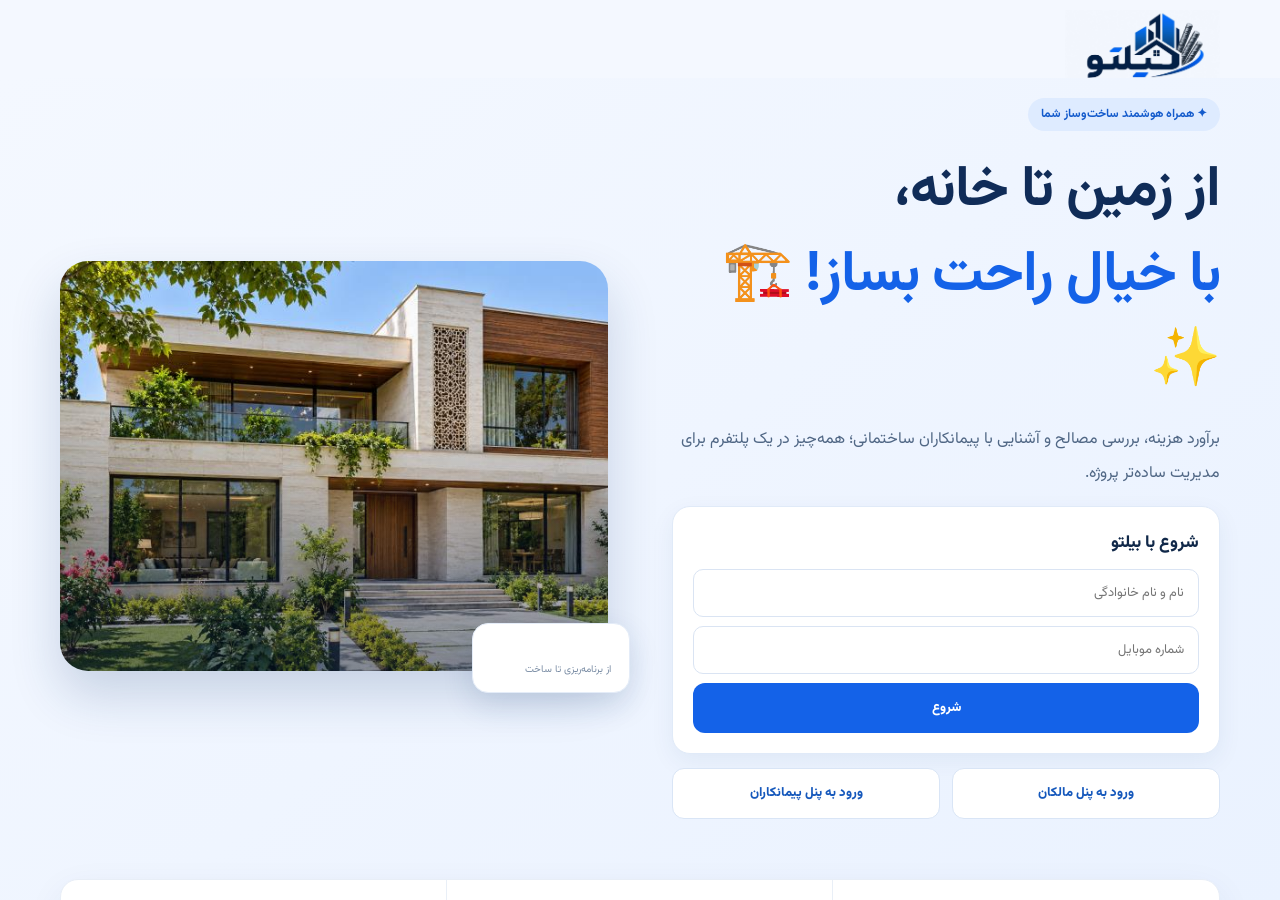
==== commit fe93ec5e: "Update Bilto to latest local version" ====
--- a/index.html
+++ b/index.html
@@ -12,6 +12,7 @@
 @media(min-width:500px){body{padding:16px 0}#app{border-radius:32px;box-shadow:0 12px 40px rgba(11,42,91,.25);max-height:880px}}
 #pg{flex:1;overflow-y:auto;padding:16px 18px 24px;-webkit-overflow-scrolling:touch}
 .tb{display:flex;justify-content:space-between;align-items:center}.tb .m{background:none;border:0;color:var(--mu);font-size:22px;cursor:pointer;padding:0}
+.home-button{display:inline-flex;align-items:center;gap:8px;border:0;border-radius:12px;background:#1261f3;color:#fff;padding:11px 18px;font:inherit;font-size:16px;font-weight:800;cursor:pointer}.home-button svg{width:23px;height:23px;fill:currentColor}
 h2{font-size:19px;margin:10px 0 8px;font-weight:800}
 .lg{display:inline-flex;align-items:center;gap:6px;font-weight:800;font-size:21px;color:var(--nv);cursor:pointer}.lg i{width:28px;height:28px;border-radius:9px;background:var(--pr);color:#fff;display:grid;place-items:center;font-style:normal;font-size:16px}
 .lgb{display:flex;justify-content:center;margin-top:26px}.lgb .lg{font-size:28px}.lgb i{width:34px;height:34px;font-size:19px}
@@ -42,7 +43,7 @@
 #nv .pl{flex:none;width:48px;height:48px;border-radius:50%;background:var(--pr);color:#fff;font-size:28px;display:grid;place-items:center;margin-top:-22px;box-shadow:0 6px 14px rgba(26,98,240,.4)}
 .tabs{display:flex;border-bottom:1px solid var(--bd);margin:10px 0 14px}.tabs a{flex:1;text-align:center;padding:7px 0;color:var(--mu)}.tabs a.on{color:var(--pr);font-weight:700;border-bottom:2px solid var(--pr)}
 .chips{display:flex;gap:8px;overflow-x:auto;margin:4px 0 14px;scrollbar-width:none}.chips a{background:var(--li);color:var(--pr);border-radius:20px;padding:3px 16px;white-space:nowrap}.chips a.on{background:var(--pr);color:#fff}
-#pg[data-page=prices] .chips{cursor:grab;user-select:none;scrollbar-width:thin;scrollbar-color:#a9c4ed transparent;padding-bottom:8px}#pg[data-page=prices] .chips.dragging{cursor:grabbing}#pg[data-page=prices] .chips a{flex:none}
+#pg[data-page=prices] .chips{cursor:grab;user-select:none;scrollbar-width:none;padding-bottom:8px}#pg[data-page=prices] .chips::-webkit-scrollbar{display:none}#pg[data-page=prices] .chips.dragging{cursor:grabbing}#pg[data-page=prices] .chips a{flex:none}
 .ring{width:92px;height:92px;border-radius:50%;display:grid;place-items:center;flex:none}.ring b{width:70px;height:70px;border-radius:50%;background:#fff;display:grid;place-items:center;font-size:19px;color:var(--pr)}
 .row{display:flex;justify-content:space-between;align-items:center;gap:8px}
 .tot{background:var(--li);border-radius:14px;padding:12px;text-align:center;margin-top:12px}.tot b{font-size:20px;color:var(--pr)}
@@ -128,13 +129,13 @@
 const spentFor=p=>(p.expenses||[]).reduce((sum,expense)=>sum+expense.amount,0);
 const brk=t=>({m:t*1200/1850,l:t*400/1850,o:t*250/1850});
 const L=w=>`<span class="lg" ${w?'style="color:#fff"':''} onclick="go('${S.in?'dash':'landing'}')">بیلتو<i>⌂</i></span>`,LB=`<div class="lgb">${L()}</div>`;
-const pageTop=t=>`<div class="tb"><button class="m" onclick="go('menu')">⋮</button>${L()}</div><h2>${t}</h2>`;
+const pageTop=(t,home=false)=>`<div class="tb"><button class="m" onclick="go('menu')">⋮</button>${home||['مصالح ساختمانی','قیمت روز مصالح','پیمانکاران','پروفایل پیمانکار','گفت‌وگو با پیمانکار'].includes(t)?`<button type="button" class="home-button" onclick="go('dash')"><svg viewBox="0 0 24 24" aria-hidden="true"><path d="M12 2.5 2 11h2.5v9.5h5.3v-6h4.4v6h5.3V11H22L12 2.5Z"/></svg>خانه</button>`:L()}</div><h2>${t}</h2>`;
 const srch=(ph,v,fn)=>`<input class="sr" placeholder="🔍 ${ph}" value="${v}" oninput="${fn}(this.value)">`;
 const chips=(a,c,fn)=>`<div class="chips">${a.map(x=>`<a class="${x==c?'on':''}" onclick="${fn}('${x}')">${x}</a>`).join('')}</div>`;
 const star=r=>`<span style="color:#e0a000">★★★★★</span> <span class="mu">${r}</span>`;
 const hero=`<svg viewBox="0 0 300 260"><g stroke="#cfe0ff" stroke-width="2" fill="none"><path d="M60 260V60M80 260V60M60 80h20M60 110h20M60 140h20M60 170h20M60 200h20"/><path d="M20 60h200M70 60L30 60M70 60l70-36 80 36M150 60v70"/><path d="M200 260V150h60v110M205 170h50M205 200h50"/></g></svg>`;
 const cc=(c,i)=>contractorCard(c,i);
-const mlist=()=>M.map((m,i)=>[m,i]).filter(([m])=>(S.cat=='همه'||m[3]==S.cat)&&m[0].includes(S.q)).map(([m,i])=>`<a class="c it" onclick="S.compareFirst=${i};S.compareSecond='';S.compareError='';S.compareResult=false;go('compareitems')"><div class="th ${m[4]}"></div><div class="g"><b>${m[0]}</b><div class="mu">${m[3]} · ${materialInfo(m).definition}</div><div class="pr">${m[2]?`${fa(m[2])} تومان / ${m[1]} (نمایشی)`:'قیمت و مشخصات ثبت نشده'}</div></div><span class="mu">مقایسه ‹</span></a>`).join('')||'<p class="ctr mu">موردی پیدا نشد</p>';
+const mlist=()=>M.filter(m=>(S.cat=='همه'||m[3]==S.cat)&&m[0].includes(S.q)).map(m=>`<div class="c it"><div class="th ${m[4]}"></div><div class="g"><b>${m[0]}</b><div class="mu">${m[3]} · ${materialInfo(m).definition}</div><div class="pr">${m[2]?`${fa(m[2])} تومان / ${m[1]} (نمایشی)`:'قیمت و مشخصات ثبت نشده'}</div></div></div>`).join('')||'<p class="ctr mu">موردی پیدا نشد</p>';
 const clist=()=>C.map((c,i)=>[c,i]).filter(([c])=>(S.cs=='همه'||c[1]==S.cs)&&c[0].includes(S.cq)).map(([c,i])=>cc(c,i)).join('')||'<p class="ctr mu">موردی پیدا نشد</p>';
 const flist=()=>FAQ.filter(f=>f[0].includes(S.fq)).map(f=>`<details><summary>${f[0]}</summary><p>${f[1]}</p></details>`).join('')||'<p class="ctr mu">موردی پیدا نشد</p>';
 const alist=()=>ART.filter(a=>a[0].includes(S.gq)).map(a=>`<a class="c it" onclick="toast('مقاله نمایشی است')"><div class="th">${a[1]}</div><div class="g"><b>${a[0]}</b><div class="mu">۵ دقیقه مطالعه</div></div></a>`).join('')||'<p class="ctr mu">موردی پیدا نشد</p>';
@@ -144,9 +145,9 @@
 const P={
 landing:()=>({h:`<div class="hero">${hero}<div class="tb">${L(1)}<span>☰</span></div><h1>از زمین تا خانه،<br>با خیال راحت بساز!</h1><p>همه‌چیز برای ساخت در یکجا: قیمت مصالح، برآورد هزینه، پیمانکاران نمونه و راهنمای کامل ساخت.</p><a class="btn" onclick="go('signup')">شروع کنید</a><p class="ctr" style="margin:14px 0 0"><a onclick="go('login')">ورود به حساب کاربری</a></p></div>`,full:1}),
 signup:()=>({h:`<div class="ctr">${LB}<h2 style="margin-top:18px">ثبت‌نام</h2><p class="mu">نسخه نمایشی است؛ پیامک واقعی ارسال نمی‌شود.</p><label for="full-name">نام و نام خانوادگی</label><input id="full-name" class="in" autocomplete="name" placeholder="نام و نام خانوادگی خود را وارد کنید" value="${esc(fullName())}"><div class="ph"><b>+۹۸ ⌄</b><input id="ph" class="in" inputmode="tel" autocomplete="tel" placeholder="شماره موبایل" value="${esc(S.user?.phone||'')}"></div><a class="btn" onclick="chk('signup')">ارسال کد تأیید</a><p class="mu" style="margin-top:12px">با ثبت‌نام، شما با قوانین و مقررات موافقت می‌کنید.</p><div class="ill">🏠</div></div>`,full:1}),
-otp:()=>({h:`<div class="ctr">${LB}<h2 style="margin-top:18px">کد تایید</h2><p class="mu">کد نمایشی از پیش وارد شده است؛ پیامکی ارسال نمی‌شود.</p><div class="otp">${[1,2,3,4,5].map((n,i)=>`<input maxlength="1" inputmode="numeric" value="${n}" oninput="if(this.value&&this.nextElementSibling)this.nextElementSibling.focus()" onkeydown="if(event.key=='Backspace'&&!this.value&&this.previousElementSibling)this.previousElementSibling.focus()">`).join('')}</div><p class="mu">ارسال مجدد کد (۰:۵۸)</p><a class="btn" style="margin-top:16px" onclick="chk('otp')">تایید</a></div>`,full:1}),
+otp:()=>({h:`<div class="ctr"><h2 style="margin-top:18px">کد تایید</h2><div class="otp">${[1,2,3,4,5].map((n,i)=>`<input maxlength="1" inputmode="numeric" value="${n}" oninput="if(this.value&&this.nextElementSibling)this.nextElementSibling.focus()" onkeydown="if(event.key=='Backspace'&&!this.value&&this.previousElementSibling)this.previousElementSibling.focus()">`).join('')}</div><button type="button" class="linkbtn" onclick="go('signup')">ویرایش شماره تلفن</button><p class="mu">ارسال مجدد کد (۰:۵۸)</p><a class="btn" style="margin-top:16px" onclick="chk('otp')">تایید</a></div>`,full:1}),
 login:()=>({h:`<div class="ctr">${LB}<h2 style="margin-top:18px">ورود به حساب کاربری</h2><p class="mu">شماره موبایل خود را وارد کنید.</p><div class="ph"><b>+۹۸ ⌄</b><input id="ph" class="in" inputmode="tel" placeholder="شماره موبایل"></div><a class="btn" onclick="chk('login')">ورود</a><p style="margin-top:14px"><a class="mu" style="color:var(--pr)" onclick="go('signup')">حساب کاربری ندارید؟ ثبت‌نام</a></p></div>`,full:1}),
-onboard:()=>{const s=S.ob,t=[['🏡','راهنمای قدم‌به‌قدم ساخت','با اطلاعات دقیق و ساده، از خرید زمین تا تحویل پروژه همراه شما هستیم.'],['🧱','قیمت و مقایسه مصالح','قیمت‌های نمایشی مصالح را ببینید و برندها را مقایسه کنید.'],['🧮','برآورد هزینه ساخت','هزینه پروژه را بر اساس متراژ و نوع سازه برآورد کنید.'],['👷','پیمانکاران نمونه','متخصصان مناسب پروژه‌تان را پیدا کنید.']][s];return{h:`<div class="ctr"><div class="ob">${t[0]}</div><h2>${t[1]}</h2><p class="mu">${t[2]}</p><div class="dots">${[0,1,2,3].map(i=>i==s?'<b>●</b>':'●').join(' ')}</div><a class="btn" onclick="${s==3?"S.ob=0;S.in=1;go('dash')":'S.ob++;R()'}">${s==3?'شروع':'بعدی'}</a><p style="margin-top:12px"><a class="mu" onclick="S.ob=0;S.in=1;go('dash')">رد کردن</a></p></div>`,full:1}},
+onboard:()=>{const s=S.ob,t=[['🏡','راهنمای قدم‌به‌قدم ساخت'],['🧱','قیمت و مقایسه مصالح'],['🧮','برآورد هزینه ساخت'],['👷','پیمانکاران نمونه']][s];return{h:`<div class="ctr"><div class="ob">${t[0]}</div><h2>${t[1]}</h2><div class="dots">${[0,1,2,3].map(i=>i==s?'<b>●</b>':'●').join(' ')}</div><a class="btn" onclick="${s==3?"S.ob=0;S.in=1;go('dash')":'S.ob++;R()'}">${s==3?'شروع':'بعدی'}</a><p style="margin-top:12px"><a class="mu" onclick="S.ob=0;S.in=1;go('dash')">رد کردن</a></p></div>`,full:1}},
 dash:()=>{const p=cur(),t=total(p),b=brk(t),spent=spentFor(p); return {n:0,h:`
 <div class="headbar"><div><small>نمای کلی پروژه و آخرین وضعیت ساخت</small><h1>داشبورد پروژه</h1></div><div class="head-actions"><button class="iconbtn" onclick="go('notif')" aria-label="اعلان‌ها">♧</button><button class="avatarbtn" onclick="go('profile')">● <span>${esc(userName())}</span></button></div></div>
 <div class="demo-note">این نسخه آزمایشی است؛ قیمت روز در دسترس نیست و اطلاعات پیمانکاران تأیید نشده است.</div>
@@ -157,7 +158,7 @@
 <section class="card tasks-card"><div class="section-head"><div><span class="eyebrow">برای شروع آماده شوید</span><h3>کارهای پیش رو</h3></div><span class="card-icon">☑</span></div><div class="task-list">${['بررسی مدارک و مجوز ساخت','دریافت پیشنهاد از پیمانکاران','بررسی و مقایسه قیمت مصالح'].map((x,i)=>`<label class="task"><input type="checkbox" ${(p.tasks||[]).includes(i)?'checked':''} onchange="toggleTask(${i})"><span>${x}</span><small>پیشنهادی</small></label>`).join('')}</div><button class="linkbtn" onclick="go('guide')">مشاهده راهنمای ساخت ←</button></section>
 <section class="card activity-card"><div class="section-head"><div><span class="eyebrow">همراهان پروژه</span><h3>پیمانکاران و متخصصان</h3></div><span class="card-icon">♙</span></div><p>متخصصان نمونه را بررسی کنید و با روند انتخاب پیمانکار آشنا شوید.</p><div class="expert-row"><span>👷</span><div><b>پیمانکاران ساختمانی</b><small>فهرست و اطلاعات نمایشی</small></div><button class="linkbtn" onclick="go('contractors')">مشاهده ←</button></div></section>
 <section class="card materials-card"><div class="section-head"><div><span class="eyebrow">قیمت‌ها فقط برای نمایش</span><h3>مصالح منتخب</h3></div><button class="linkbtn" onclick="go('prices')">همه مصالح ←</button></div>${M.slice(0,3).map((m,i)=>`<button class="material-row" onclick="S.compareFirst=${i};S.compareSecond='';S.compareError='';S.compareResult=false;go('compareitems')"><span class="material-thumb ${m[4]}"></span><b>${m[0]}</b><span>${m[2]?`${fa(m[2])} تومان / ${m[1]}`:'قیمت ثبت نشده'}</span><em>نمایشی</em></button>`).join('')}</section>
-<section class="card docs-card"><div class="section-head"><div><span class="eyebrow">همه‌چیز در یک نگاه</span><h3>مدارک پروژه</h3></div><span class="card-icon">▤</span></div><p>محل نگهداری نقشه‌ها، مجوزها و قراردادهای پروژه</p><div class="doc-list"><div>▤ <span>مجوز ساخت</span><small>نمونه</small></div><div>▤ <span>نقشه معماری</span><small>نمونه</small></div><div>▤ <span>قرارداد پیمانکار</span><small>نمونه</small></div></div><small class="muted-note">بارگذاری مدارک در این نمونه فعال نیست.</small></section></div>`}},
+</div>`}},
 new:()=>({n:1,h:`${pageTop('ایجاد پروژه جدید')}<p class="mu">نوع پروژه را انتخاب کنید</p>${[['مسکونی','خانه مسکونی','🏠'],['تجاری','ساختمان تجاری','🏢'],['صنعتی','پروژه صنعتی','🏭']].map(x=>`<div class="sel ${S.type==x[0]?'on':''}" onclick="S.type='${x[0]}';R(1)">${x[1]}<i>${x[2]}</i></div>`).join('')}<a class="btn" onclick="go('info')">ادامه</a>`}),
 info:()=>({n:1,h:`${pageTop('اطلاعات پروژه')}<label>نام پروژه</label><input class="in" id="n" value="خانه ویلایی"><label>موقعیت پروژه</label><input class="in" id="c" value="تهران، ایران"><label>متراژ (مترمربع)</label><input class="in" id="a" inputmode="numeric" value="200"><label>تعداد طبقات</label><input class="in" id="f" inputmode="numeric" value="2"><a class="btn" onclick="addP()">ادامه و ثبت</a>`}),
 project:()=>{const p=cur(),t=total(p),b=brk(t),T=['خلاصه','هزینه‌ها','مصالح','پیمانکاران'];let x;
@@ -177,7 +178,7 @@
 guide:()=>({n:0,h:`${pageTop('راهنمای ساخت و ساز')}${srch('جستجوی آموزش...',S.gq,'gq')}<div class="qk"><a onclick="$('#stg').scrollIntoView({behavior:'smooth'})"><i>🪜</i>مراحل ساخت</a><a onclick="go('prices')"><i>🧱</i>مصالح</a><a onclick="toast('نکته: همیشه چند قیمت بگیرید 💡')"><i>💡</i>نکات مهم</a><a onclick="go('faq')"><i>❓</i>سؤالات</a></div><b>مقالات پیشنهادی</b><div id="lst" style="margin-top:8px">${alist()}</div><b id="stg">مراحل ساخت</b>${ST.map((s,i)=>`<details><summary>${fa(i+1)}. ${s}</summary><p>برای این مرحله با پیمانکار و مهندس ناظر هماهنگ کنید و هزینه را در بیلتو ثبت کنید.</p></details>`).join('')}`}),
 faq:()=>({n:0,h:`${pageTop('سوالات متداول')}${srch('جستجوی سوال...',S.fq,'fq')}<div id="lst">${flist()}</div>`}),
 projects:()=>({n:2,h:`${pageTop('پروژه‌های من')}<a class="btn" style="margin-bottom:14px" onclick="go('new')">+ پروژه جدید</a>${S.projects.map(p=>`<a class="c" onclick="S.cur=${p.id};S.tab=0;go('project')"><div class="row"><b>${esc(p.name)}</b><span class="tag">${p.type}</span></div><div class="mu">${esc(p.city)} · ${fa(p.area)} مترمربع</div><div style="height:8px;background:var(--li);border-radius:8px;overflow:hidden;margin:8px 0"><i style="display:block;height:100%;width:${p.pct}%;background:var(--pr)"></i></div><span class="mu">${ST[p.stage]} · ${fa(p.pct)}٪</span></a>`).join('')}`}),
-profile:()=>({n:4,h:`${pageTop('')}<div class="ctr"><div class="av">🙂</div><b>${esc(userName())}</b><div class="mu">${esc(S.user?.phone||'حساب نمایشی')}</div></div><div class="ls" style="margin-top:10px">${[['settings','👤 اطلاعات حساب کاربری'],['projects','📁 پروژه‌های من'],['subscription','💳 طرح‌های اشتراک'],['notif','🔔 تنظیمات اعلان‌ها'],['support','🎧 پشتیبانی'],['faq','ℹ️ درباره بیلتو']].map(x=>`<a onclick="go('${x[0]}')"><span>${x[1]}</span><span class="mu">›</span></a>`).join('')}</div><a style="display:block;text-align:center;color:#e03a3a;margin-top:16px" onclick="S.in=0;go('landing')">خروج از حساب ⎋</a>`}),
+profile:()=>({n:4,h:`${pageTop('',true)}<div class="ctr" dir="rtl"><div class="av">🙂</div><b>${esc(userName())}</b><div class="mu" dir="rtl">${esc(S.user?.phone||'شماره تلفن ثبت نشده')}</div></div><div class="ls" style="margin-top:10px">${[['projects','📁 پروژه‌های من'],['subscription','💳 طرح‌های اشتراک'],['notif','🔔 تنظیمات اعلان‌ها'],['support','🎧 پشتیبانی'],['faq','ℹ️ درباره بیلتو']].map(x=>`<a onclick="go('${x[0]}')"><span>${x[1]}</span><span class="mu">›</span></a>`).join('')}</div><a style="display:block;text-align:center;color:#e03a3a;margin-top:16px" onclick="S.in=0;go('landing')">خروج از حساب ⎋</a>`}),
 settings:()=>({n:4,h:`${pageTop('اطلاعات حساب')}<label>نام و نام خانوادگی</label><input class="in" value="${esc(fullName())}" readonly><label>موبایل</label><input class="in" value="${esc(S.user?.phone||'')}" readonly><p class="mu">اطلاعات ثبت‌نام در همین مرورگر ذخیره می‌شود.</p>`}),
 subscription:()=>{const plans=[['owner','مالکان زمین','مشاهده وضعیت پروژه، پیام به پیمانکار و مدیریت مصالح پروژه'],['contractor','پیمانکاران','مشاهده و پیگیری پروژه و پیام به مالک'],['joint','اشتراک مشترک مالک و پیمانکار','دسترسی مشترک مالک و پیمانکار؛ مزیت و قیمت دقیق بعداً تعیین می‌شود'],['materials','قیمت و مقایسه مصالح','مشاهده قیمت‌ها و مقایسه مصالح']];const current=S.subscriptionDemo||{};return{n:4,h:`${pageTop('طرح‌های اشتراک')}<div class="c"><b>نسخه آزمایشی مدل اشتراک</b><p class="mu">قیمت، مدت استفاده رایگان و مزایای دقیق هنوز تعیین نشده‌اند. انتخاب و انقضای زیر فقط برای آزمایش در همین مرورگر است؛ پرداخت، خرید و فعال‌سازی واقعی انجام نمی‌شود.</p><p>وضعیت آزمایشی: ${current.plan?`${esc(plans.find(plan=>plan[0]===current.plan)?.[1]||'')} · ${current.status==='expired'?'منقضی':'فعال'}`:'انتخاب نشده'}</p>${current.plan?`<button class="btn o" onclick="setSubscriptionDemo('${current.plan}','${current.status==='expired'?'active':'expired'}')">${current.status==='expired'?'شبیه‌سازی فعال‌شدن':'شبیه‌سازی پایان اشتراک'}</button>`:''}</div>${plans.map(plan=>`<div class="c"><h3>${plan[1]}</h3><p>${plan[2]}</p><p class="mu">قیمت و مدت رایگان: تعیین نشده</p><button class="btn o" onclick="setSubscriptionDemo('${plan[0]}','active')">انتخاب آزمایشی این طرح</button></div>`).join('')}`}},
 support:()=>({n:4,h:`${pageTop('پشتیبانی')}<label>موضوع</label><input class="in"><label>پیام</label><input class="in" style="height:100px"><a class="btn" onclick="toast('ارسال پیام در نسخه نمایشی فعال نیست')">ارسال</a><p class="mu ctr" style="margin-top:16px">📞 ۰۲۱-۰۰۰۰۰۰۰۰ · ✉️ support@builto.example</p>`}),
@@ -215,4 +216,4 @@
 if(h==='prices')setupMaterialCategories();pg.scrollTop=y}
 function setupMaterialCategories(){const strip=$('#pg[data-page=prices] .chips');if(!strip)return;let startX=0,startScroll=0,pressed=false,dragged=false;strip.addEventListener('pointerdown',event=>{if(event.pointerType!=='mouse'||event.button!==0)return;pressed=true;dragged=false;startX=event.clientX;startScroll=strip.scrollLeft});strip.addEventListener('pointermove',event=>{if(!pressed)return;const distance=event.clientX-startX;if(!dragged&&Math.abs(distance)>5){dragged=true;strip.classList.add('dragging');strip.setPointerCapture(event.pointerId)}if(dragged){strip.scrollLeft=startScroll-distance;event.preventDefault()}});const finish=()=>{pressed=false;strip.classList.remove('dragging')};strip.addEventListener('pointerup',finish);strip.addEventListener('pointercancel',finish);strip.addEventListener('lostpointercapture',finish);strip.addEventListener('click',event=>{if(dragged){event.preventDefault();event.stopImmediatePropagation();dragged=false}},true)}
 addEventListener('hashchange',()=>R());addEventListener('pagehide',save);
-</script><script src="bilto-updates.js"></script><script src="bilto-landing.js"></script><script>R();</script></body></html>
+</script><script src="bilto-updates.js"></script><script src="bilto-landing.js"></script><script src="bilto-copy.js"></script><script>R();</script></body></html>
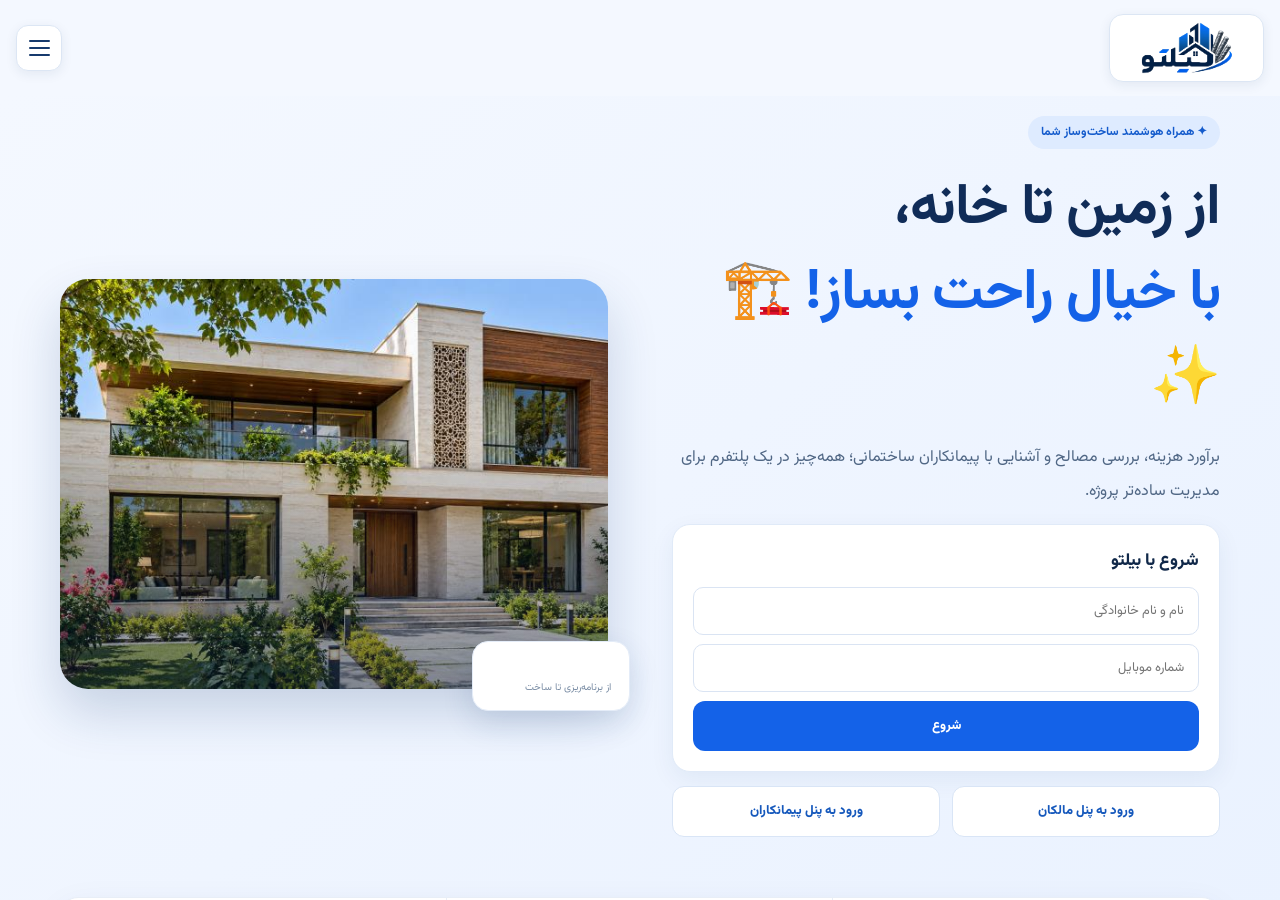
==== commit 9c1518d3: "Publish boxed icon version of Bilto" ====
--- a/index.html
+++ b/index.html
@@ -13,6 +13,13 @@
 #pg{flex:1;overflow-y:auto;padding:16px 18px 24px;-webkit-overflow-scrolling:touch}
 .tb{display:flex;justify-content:space-between;align-items:center}.tb .m{background:none;border:0;color:var(--mu);font-size:22px;cursor:pointer;padding:0}
 .home-button{display:inline-flex;align-items:center;gap:8px;border:0;border-radius:12px;background:#1261f3;color:#fff;padding:11px 18px;font:inherit;font-size:16px;font-weight:800;cursor:pointer}.home-button svg{width:23px;height:23px;fill:currentColor}
+.menu-trigger{position:fixed;top:max(14px,env(safe-area-inset-top));left:max(16px,env(safe-area-inset-left));z-index:1100;width:44px;height:44px;display:flex;flex-direction:column;align-items:center;justify-content:center;gap:5px;background:#fff;border:1px solid #dce6f4;border-radius:12px;box-shadow:0 3px 12px rgba(22,49,91,.1);cursor:pointer}.menu-trigger span{display:block;width:21px;height:2px;border-radius:2px;background:#163a6d}.menu-backdrop{position:fixed;inset:0;z-index:1200;background:rgba(8,25,48,.42);opacity:0;visibility:hidden;transition:opacity .3s ease,visibility .3s ease}.menu-panel{position:fixed;z-index:1201;top:0;bottom:0;left:0;width:min(320px,85vw);padding:24px 20px;background:#0d2145;color:#fff;overflow-y:auto;transform:translateX(-105%);visibility:hidden;transition:transform .3s ease,visibility .3s ease;direction:rtl}.menu-open .menu-backdrop{opacity:1;visibility:visible}.menu-open .menu-panel{transform:translateX(0);visibility:visible}.menu-panel-header{display:flex;align-items:center;justify-content:space-between;margin-bottom:20px}.menu-close{background:transparent;border:0;color:#fff;font-size:28px;cursor:pointer}.menu-panel nav button{display:flex;align-items:center;gap:12px;width:100%;padding:13px 6px;border:0;border-bottom:1px solid rgba(255,255,255,.1);background:transparent;color:#fff;text-align:right;font:inherit;cursor:pointer}.menu-panel nav button:hover,.menu-panel nav button:focus-visible{background:rgba(255,255,255,.1);border-radius:8px}.menu-promo{margin-top:24px;padding:16px;border-radius:16px;background:linear-gradient(120deg,#1a62f0,#0b46b8);font-weight:700}.global-home{display:flex;justify-content:flex-start;direction:rtl;margin-bottom:12px}.tb{direction:rtl;justify-content:flex-start}.lgb{text-align:right}#pg{padding-top:72px!important}#pg[data-page=landing]{padding-top:60px!important}@media(prefers-reduced-motion:reduce){.menu-panel,.menu-backdrop{transition:none}}
+.dashboard-logo{display:block;width:clamp(110px,18vw,150px);height:auto;mix-blend-mode:multiply}
+.global-nav{position:fixed;top:max(14px,env(safe-area-inset-top));left:0;right:0;z-index:1100;display:flex;direction:rtl;align-items:center;justify-content:space-between;padding:0 max(16px,env(safe-area-inset-left));pointer-events:none}.global-nav .home-button,.global-nav .menu-trigger{pointer-events:auto}.global-nav .menu-trigger{position:static;background:transparent;border:0;box-shadow:none}.global-nav .home-button{min-height:44px}#pg .tb:has(>.home-button),#pg .lgb:has(.home-button),#pg>.global-home{display:none}#pg[data-page=landing]{padding-top:72px!important}
+.global-nav-logo{display:none;width:135px;height:44px;overflow:hidden;mix-blend-mode:multiply;pointer-events:auto}.global-nav-logo img{display:block;width:100%;height:auto;transform:translateY(-6px)}body[data-page=landing] .global-nav-logo,body[data-page=dash] .global-nav-logo{display:block}body[data-page=landing] .global-nav>.home-button,body[data-page=dash] .global-nav>.home-button{display:none}#pg[data-page=landing] .bl-header,#pg[data-page=dash] .headbar{display:none}
+body[data-nav=none] .global-nav{display:none}body[data-nav=none] #pg{padding-top:16px!important}body[data-page=landing] #pg[data-page=landing]{background:#f4f8ff}
+.global-nav-logo{width:155px;height:68px}.global-nav-logo img{transform:translateY(-7px)}.global-nav .menu-trigger{width:46px;height:46px;background:#fff;border:1px solid #dce6f4;border-radius:12px;box-shadow:0 3px 12px rgba(22,49,91,.08)}.global-nav .home-button{min-height:46px;border:1px solid #1261f3;border-radius:12px}.global-nav .home-button:focus-visible,.global-nav .menu-trigger:focus-visible{outline:3px solid #75a9ff;outline-offset:3px}body[data-page=landing] #pg,body[data-page=dash] #pg{padding-top:96px!important}html,body,#pg,.menu-panel{scrollbar-width:none}html::-webkit-scrollbar:vertical,body::-webkit-scrollbar:vertical,#pg::-webkit-scrollbar:vertical,.menu-panel::-webkit-scrollbar:vertical{width:0}
+.global-nav-logo{mix-blend-mode:normal}.global-nav-logo img{width:100%;height:100%;object-fit:contain;transform:none}
 h2{font-size:19px;margin:10px 0 8px;font-weight:800}
 .lg{display:inline-flex;align-items:center;gap:6px;font-weight:800;font-size:21px;color:var(--nv);cursor:pointer}.lg i{width:28px;height:28px;border-radius:9px;background:var(--pr);color:#fff;display:grid;place-items:center;font-style:normal;font-size:16px}
 .lgb{display:flex;justify-content:center;margin-top:26px}.lgb .lg{font-size:28px}.lgb i{width:34px;height:34px;font-size:19px}
@@ -27,6 +34,7 @@
 .ph{display:flex;gap:8px;direction:ltr;margin-top:12px}.ph b{border:1px solid var(--bd);border-radius:12px;padding:11px 10px;margin:4px 0 12px;font-size:13px;color:var(--mu)}.ph .in{direction:ltr;text-align:left;flex:1}
 .ill{height:150px;border-radius:50% 50% 20px 20px;background:radial-gradient(circle at 50% 40%,#dbe8ff,#fff 70%);display:grid;place-items:center;font-size:80px;margin:20px 0}
 .ob{height:250px;border-radius:24px;background:linear-gradient(135deg,#e6f0ff,#c6dbff);display:grid;place-items:center;font-size:110px;margin:16px 0 20px}
+.onboard-preview{position:relative;width:min(100%,420px);aspect-ratio:1.55;margin:16px auto 20px;border:1px solid #d9e7fa;border-radius:18px;background:#f4f7fc;overflow:hidden;box-shadow:0 8px 24px rgba(22,49,91,.1)}.onboard-preview iframe{position:absolute;top:0;right:0;width:333.333%;height:333.333%;border:0;transform:scale(.3);transform-origin:top right;pointer-events:none}
 .otp{display:flex;gap:8px;direction:ltr;justify-content:center;margin:18px 0}.otp input{width:46px;height:52px;text-align:center;font-size:20px;border:1px solid var(--bd);border-radius:12px;outline:0}.otp input:focus{border-color:var(--pr)}
 .dots{color:#c9d6ee;letter-spacing:6px;margin:14px;font-size:10px}.dots b{color:var(--pr)}
 .sr{display:block;background:#f2f6fc;border-radius:12px;padding:10px 13px;border:0;margin:10px 0 14px;width:100%;color:var(--tx)}
@@ -77,11 +85,17 @@
 #nv a:nth-child(2) .nav-icon{color:#a84125}#nv a:nth-child(2) .nav-icon rect{fill:#f0a47e}
 #nv a:nth-child(4) .nav-icon{color:#765037}
 @media(min-width:900px){#app{display:flex;flex-direction:column}#app .workspace-sidebar{display:none}#nv[style*="display: flex"]{display:flex!important;flex:none;justify-content:center;gap:min(4vw,48px);padding:10px 20px calc(10px + env(safe-area-inset-bottom,0px))}#nv a{max-width:160px}#ts{bottom:90px;right:30px;left:30px}}
+.global-nav-logo{box-sizing:border-box;padding:7px 10px;background:#fff;border:1px solid #dce6f4;border-radius:14px;box-shadow:0 3px 12px rgba(22,49,91,.08)}
+#nv .nav-icon{box-sizing:border-box;display:grid;place-items:center;width:38px;height:38px;padding:6px;border:1px solid #e0eafb;border-radius:11px;background:#f2f7ff}#nv a.on .nav-icon{background:#e4efff;border-color:#c7dcff}#nv .nav-icon svg{width:100%;height:100%}#nv .pl{border-radius:14px}
+.card-icon,.sel i,.menu-item-icon{box-sizing:border-box;display:inline-grid;place-items:center;flex:none;width:40px;height:40px;border:1px solid #e0eafb;border-radius:11px;background:#f2f7ff;font-size:22px}.sel i{width:48px;height:48px}.menu-panel .menu-item-icon{background:rgba(255,255,255,.1);border-color:rgba(255,255,255,.15);font-size:19px}.menu-close{display:grid;place-items:center;width:40px;height:40px;border:1px solid rgba(255,255,255,.2);border-radius:11px;background:rgba(255,255,255,.1)}.qk i,.stage-icon,.th,.bl-card-icon{border:1px solid #e0eafb}
 </style><link rel="stylesheet" href="bilto-landing.css"></head><body>
-<div id="app"><aside class="workspace-sidebar" id="sidebar"></aside><div id="pg"></div><div id="nv"></div><div id="ts"></div></div>
+<div id="app"><aside class="workspace-sidebar" id="sidebar"></aside><div id="pg"></div><div id="nv"></div><div id="ts"></div></div><header class="global-nav" aria-label="ناوبری اصلی"><span class="global-nav-logo"><img src="bilto-logo-transparent.svg" alt="لوگوی بیلتو"></span><button type="button" class="home-button" onclick="go('dash')"><svg viewBox="0 0 24 24" aria-hidden="true"><path d="M12 2.5 2 11h2.5v9.5h5.3v-6h4.4v6h5.3V11H22L12 2.5Z"/></svg>خانه</button><button type="button" class="menu-trigger" id="menu-trigger" aria-label="باز کردن منو" aria-controls="menu-panel" aria-expanded="false" onclick="setMenuOpen(true)"><span></span><span></span><span></span></button></header><div class="menu-backdrop" onclick="setMenuOpen(false)"></div><aside id="menu-panel" class="menu-panel" aria-label="منوی اصلی" aria-hidden="true"><div class="menu-panel-header"><strong>منوی بیلتو</strong><button type="button" class="menu-close" aria-label="بستن منو" onclick="setMenuOpen(false)">×</button></div><nav aria-label="دسترسی‌های اصلی"><button onclick="menuNavigate('dash')"><span class="menu-item-icon" aria-hidden="true">🏠</span>خانه</button><button onclick="menuNavigate('prices')"><span class="menu-item-icon" aria-hidden="true">🧱</span>قیمت مصالح</button><button onclick="menuNavigate('calc')"><span class="menu-item-icon" aria-hidden="true">🧮</span>برآورد هزینه</button><button onclick="menuNavigate('contractors')"><span class="menu-item-icon" aria-hidden="true">👷</span>پیمانکاران</button><button onclick="menuNavigate('guide')"><span class="menu-item-icon" aria-hidden="true">📖</span>راهنما</button><button onclick="menuNavigate('projects')"><span class="menu-item-icon" aria-hidden="true">📁</span>پروژه‌های من</button><button onclick="menuNavigate('settings')"><span class="menu-item-icon" aria-hidden="true">⚙️</span>تنظیمات</button><button onclick="menuNavigate('support')"><span class="menu-item-icon" aria-hidden="true">🎧</span>پشتیبانی</button></nav><div class="menu-promo">ساخت بهتر<br>با بیلتو 🏠</div></aside>
 <script>
 const $=s=>document.querySelector(s),fa=n=>Math.round(n).toLocaleString('fa-IR'),num=s=>+String(s).replace(/[۰-۹]/g,d=>'۰۱۲۳۴۵۶۷۸۹'.indexOf(d))||0;
 const go=h=>{location.hash=h};let tt;
+function setMenuOpen(open){document.body.classList.toggle('menu-open',open);const trigger=document.getElementById('menu-trigger'),panel=document.getElementById('menu-panel');trigger.setAttribute('aria-expanded',String(open));panel.setAttribute('aria-hidden',String(!open));if(open)panel.querySelector('.menu-close').focus();else trigger.focus()}
+function menuNavigate(page){setMenuOpen(false);go(page)}
+document.addEventListener('keydown',event=>{if(event.key==='Escape'&&document.body.classList.contains('menu-open'))setMenuOpen(false)});
 function toast(m){const t=$('#ts');t.textContent=m;t.classList.add('on');clearTimeout(tt);tt=setTimeout(()=>t.classList.remove('on'),2200)}
 const ST=['خرید زمین','نقشه و مجوز','فونداسیون','اسکلت','سقف و دیوار','تأسیسات','نازک‌کاری','نما و تحویل'];
 const RATE={'سازه بتنی':9.25e6,'اسکلت فلزی':8.6e6,'سازه ترکیبی':8e6};
@@ -128,8 +142,8 @@
 const total=p=>p.initialEstimate??p.area*RATE[p.struct||'سازه بتنی'];
 const spentFor=p=>(p.expenses||[]).reduce((sum,expense)=>sum+expense.amount,0);
 const brk=t=>({m:t*1200/1850,l:t*400/1850,o:t*250/1850});
-const L=w=>`<span class="lg" ${w?'style="color:#fff"':''} onclick="go('${S.in?'dash':'landing'}')">بیلتو<i>⌂</i></span>`,LB=`<div class="lgb">${L()}</div>`;
-const pageTop=(t,home=false)=>`<div class="tb"><button class="m" onclick="go('menu')">⋮</button>${home||['مصالح ساختمانی','قیمت روز مصالح','پیمانکاران','پروفایل پیمانکار','گفت‌وگو با پیمانکار'].includes(t)?`<button type="button" class="home-button" onclick="go('dash')"><svg viewBox="0 0 24 24" aria-hidden="true"><path d="M12 2.5 2 11h2.5v9.5h5.3v-6h4.4v6h5.3V11H22L12 2.5Z"/></svg>خانه</button>`:L()}</div><h2>${t}</h2>`;
+const L=()=>`<button type="button" class="home-button" onclick="go('dash')"><svg viewBox="0 0 24 24" aria-hidden="true"><path d="M12 2.5 2 11h2.5v9.5h5.3v-6h4.4v6h5.3V11H22L12 2.5Z"/></svg>خانه</button>`,LB=`<div class="lgb">${L()}</div>`;
+const pageTop=t=>`<div class="tb">${L()}</div><h2>${t}</h2>`;
 const srch=(ph,v,fn)=>`<input class="sr" placeholder="🔍 ${ph}" value="${v}" oninput="${fn}(this.value)">`;
 const chips=(a,c,fn)=>`<div class="chips">${a.map(x=>`<a class="${x==c?'on':''}" onclick="${fn}('${x}')">${x}</a>`).join('')}</div>`;
 const star=r=>`<span style="color:#e0a000">★★★★★</span> <span class="mu">${r}</span>`;
@@ -147,9 +161,9 @@
 signup:()=>({h:`<div class="ctr">${LB}<h2 style="margin-top:18px">ثبت‌نام</h2><p class="mu">نسخه نمایشی است؛ پیامک واقعی ارسال نمی‌شود.</p><label for="full-name">نام و نام خانوادگی</label><input id="full-name" class="in" autocomplete="name" placeholder="نام و نام خانوادگی خود را وارد کنید" value="${esc(fullName())}"><div class="ph"><b>+۹۸ ⌄</b><input id="ph" class="in" inputmode="tel" autocomplete="tel" placeholder="شماره موبایل" value="${esc(S.user?.phone||'')}"></div><a class="btn" onclick="chk('signup')">ارسال کد تأیید</a><p class="mu" style="margin-top:12px">با ثبت‌نام، شما با قوانین و مقررات موافقت می‌کنید.</p><div class="ill">🏠</div></div>`,full:1}),
 otp:()=>({h:`<div class="ctr"><h2 style="margin-top:18px">کد تایید</h2><div class="otp">${[1,2,3,4,5].map((n,i)=>`<input maxlength="1" inputmode="numeric" value="${n}" oninput="if(this.value&&this.nextElementSibling)this.nextElementSibling.focus()" onkeydown="if(event.key=='Backspace'&&!this.value&&this.previousElementSibling)this.previousElementSibling.focus()">`).join('')}</div><button type="button" class="linkbtn" onclick="go('signup')">ویرایش شماره تلفن</button><p class="mu">ارسال مجدد کد (۰:۵۸)</p><a class="btn" style="margin-top:16px" onclick="chk('otp')">تایید</a></div>`,full:1}),
 login:()=>({h:`<div class="ctr">${LB}<h2 style="margin-top:18px">ورود به حساب کاربری</h2><p class="mu">شماره موبایل خود را وارد کنید.</p><div class="ph"><b>+۹۸ ⌄</b><input id="ph" class="in" inputmode="tel" placeholder="شماره موبایل"></div><a class="btn" onclick="chk('login')">ورود</a><p style="margin-top:14px"><a class="mu" style="color:var(--pr)" onclick="go('signup')">حساب کاربری ندارید؟ ثبت‌نام</a></p></div>`,full:1}),
-onboard:()=>{const s=S.ob,t=[['🏡','راهنمای قدم‌به‌قدم ساخت'],['🧱','قیمت و مقایسه مصالح'],['🧮','برآورد هزینه ساخت'],['👷','پیمانکاران نمونه']][s];return{h:`<div class="ctr"><div class="ob">${t[0]}</div><h2>${t[1]}</h2><div class="dots">${[0,1,2,3].map(i=>i==s?'<b>●</b>':'●').join(' ')}</div><a class="btn" onclick="${s==3?"S.ob=0;S.in=1;go('dash')":'S.ob++;R()'}">${s==3?'شروع':'بعدی'}</a><p style="margin-top:12px"><a class="mu" onclick="S.ob=0;S.in=1;go('dash')">رد کردن</a></p></div>`,full:1}},
+onboard:()=>{const s=S.ob,t=[['guide','راهنمای قدم‌به‌قدم ساخت'],['prices','قیمت مصالح'],['calc','برآورد هزینه ساخت'],['contractors','پیمانکاران']][s];return{h:`<div class="ctr"><div class="onboard-preview"><iframe src="index.html#${t[0]}" title="نمای بخش ${t[1]} بیلتو" tabindex="-1" loading="eager"></iframe></div><h2>${t[1]}</h2><div class="dots">${[0,1,2,3].map(i=>i==s?'<b>●</b>':'●').join(' ')}</div><a class="btn" onclick="${s==3?"S.ob=0;S.in=1;go('dash')":'S.ob++;R()'}">${s==3?'شروع':'بعدی'}</a><p style="margin-top:12px"><a class="mu" onclick="S.ob=0;S.in=1;go('dash')">رد کردن</a></p></div>`,full:1}},
 dash:()=>{const p=cur(),t=total(p),b=brk(t),spent=spentFor(p); return {n:0,h:`
-<div class="headbar"><div><small>نمای کلی پروژه و آخرین وضعیت ساخت</small><h1>داشبورد پروژه</h1></div><div class="head-actions"><button class="iconbtn" onclick="go('notif')" aria-label="اعلان‌ها">♧</button><button class="avatarbtn" onclick="go('profile')">● <span>${esc(userName())}</span></button></div></div>
+<div class="headbar"><img class="dashboard-logo" src="bilto-logo-transparent.svg" alt="لوگوی بیلتو"></div>
 <div class="demo-note">این نسخه آزمایشی است؛ قیمت روز در دسترس نیست و اطلاعات پیمانکاران تأیید نشده است.</div>
 <div class="c row"><div><b>پروژه‌هایی که روی آن‌ها کار می‌کنم</b><div class="mu">مشاهده و انتخاب پروژه‌های من</div></div><button class="secondary-small" onclick="go('projects')">مشاهده پروژه‌ها ←</button></div>
 <section class="project-hero"><div class="project-text"><div class="row"><span class="live-tag">● در حال ساخت</span><button class="linkbtn" onclick="go('projects')">تغییر پروژه ←</button></div><h2>⌂ &nbsp;${esc(p.name)}</h2><p>⌖ &nbsp;${esc(p.city)}</p><div class="project-meta"><div><small>مساحت</small><b>${fa(p.area)} مترمربع</b></div><div><small>نوع پروژه</small><b>${esc(p.type)}</b></div><div><small>تعداد طبقات</small><b>${fa(p.floors)} طبقه</b></div><div><small>وضعیت پروژه</small><b>در حال ساخت</b></div></div><button class="primary-small" onclick="S.tab=0;go('project')">مشاهده پروژه ←</button></div><div class="house-image"><span>پروژه شما، قدم به قدم</span></div></section>
@@ -207,9 +221,9 @@
 function deleteExpense(id){if(!confirm('این هزینه حذف شود؟'))return;const p=cur();p.expenses=(p.expenses||[]).filter(expense=>expense.id!==id);save();R(1)}
 function addP(){const name=$('#n').value.trim(),city=$('#c').value.trim(),area=num($('#a').value),floors=num($('#f').value);if(!name||!city||!Number.isFinite(area)||area<=0||area>100000||!Number.isInteger(floors)||floors<1||floors>100)return toast('نام، شهر، متراژ و تعداد طبقات معتبر را وارد کنید');const id=Date.now();S.projects.push({id,name,type:S.type,city,area,floors,stage:0,pct:0,struct:'سازه بتنی',initialEstimate:area*RATE['سازه بتنی']});S.cur=id;S.tab=0;toast('پروژه ایجاد شد ✓');go('project')}
 function nextSt(){const p=cur();if(p.pct>=100)return toast('پروژه تمام شده است');if(p.stage<ST.length-1){p.stage++;p.pct=Math.max(Number(p.pct)||0,Math.round(p.stage/ST.length*100))}else p.pct=100;save();toast('مرحله تکمیل شد ✓');R(1)}
-function sidebar(h){const icons={dash:`<svg viewBox="0 0 32 32" fill="none" aria-hidden="true"><path d="M4 14.5 16 5l12 9.5" stroke="currentColor" stroke-width="2.3" stroke-linecap="round" stroke-linejoin="round"/><path d="M7.5 13.5V26h17V13.5M13 26v-8h6v8" stroke="currentColor" stroke-width="2.3" stroke-linecap="round" stroke-linejoin="round"/><path d="M22 9V6.5h3V11" stroke="currentColor" stroke-width="2" stroke-linecap="round"/></svg>`,prices:`<svg viewBox="0 0 32 32" fill="none" aria-hidden="true"><rect x="4" y="6" width="24" height="20" rx="2" stroke="currentColor" stroke-width="2.2"/><path d="M4 12.7h24M4 19.3h24M12 6v6.7M21 12.7v6.6M12 19.3V26" stroke="currentColor" stroke-width="2" stroke-linecap="round"/></svg>`,contractors:`<svg viewBox="0 0 32 32" fill="none" aria-hidden="true"><circle cx="16" cy="16" r="12" fill="currentColor" opacity=".1"/><path d="M8.5 14c0-5 3-8 7.5-8s7.5 3 7.5 8v3c0 5-3.1 8.5-7.5 8.5S8.5 22 8.5 17v-3Z" fill="white" stroke="currentColor" stroke-width="1.8"/><path d="M8.6 14c-.1-5.1 2.8-8.3 7.4-8.3 4.5 0 7.4 3.2 7.4 8.3-1.4-1-2.2-2.5-2.6-4-2.2 2.4-6.6 3.3-12.2 4Z" fill="currentColor"/><circle cx="13" cy="16.5" r=".9" fill="currentColor"/><circle cx="19" cy="16.5" r=".9" fill="currentColor"/><path d="M12.8 20c1.7 1.9 4.7 1.9 6.4 0" stroke="currentColor" stroke-width="1.7" stroke-linecap="round"/></svg>`};const links=[['dash',icons.dash,'داشبورد'],['projects','▧','پروژه‌های من'],['calc','◔','هزینه‌ها'],['guide','⌁','مراحل ساخت'],['prices',icons.prices,'مصالح'],['contractors',icons.contractors,'پیمانکاران'],['support','▤','پشتیبانی']];return `<div class="side-logo">⌂ بیلتو</div><div class="side-caption">مدیریت آنلاین ساخت‌وساز</div>${links.map(x=>`<a class="${h===x[0]?'active':''}" onclick="go('${x[0]}')"><span class="side-icon">${x[1]}</span>${x[2]}</a>`).join('')}<div class="side-bottom"><a onclick="go('notif')"><span>♧</span>اعلان‌ها</a><a onclick="go('settings')"><span>⚙</span>تنظیمات</a><div class="side-decor">از زمین تا خانه،<br>کنار شما هستیم.</div></div>`};
-function R(keep){save();const h=(location.hash||'#landing').slice(1);const demo=S.subscriptionDemo||{},locked=demo.status==='expired'&&((demo.plan==='materials'&&['prices','dailyprices','compareitems','compare'].includes(h))||(['owner','contractor','joint'].includes(demo.plan)&&['dash','project','chat'].includes(h)));const r=locked?{n:4,h:`${pageTop('دسترسی آزمایشی محدود شده')}<div class="c"><b>اشتراک آزمایشی منقضی شده است</b><p class="mu">این قفل فقط برای بررسی نمونه است. پرداخت و اشتراک واقعی هنوز راه‌اندازی نشده‌اند.</p><button class="btn" onclick="go('subscription')">اشتراک من</button></div>`}:h.startsWith('cp')?P.cp(+h.slice(2)):(P[h]||P.landing)();const pg=$('#pg'),y=keep?pg.scrollTop:0;pg.dataset.page=h;
-$('#sidebar').innerHTML=sidebar(h);pg.innerHTML=r.h;pg.style.padding=r.full?(r.dark?'0':'0'):'';if(r.full&&!r.dark&&h!='landing'){pg.style.padding='16px 18px'}
+function sidebar(h){const icons={dash:`<svg viewBox="0 0 32 32" fill="none" aria-hidden="true"><path d="M4 14.5 16 5l12 9.5" stroke="currentColor" stroke-width="2.3" stroke-linecap="round" stroke-linejoin="round"/><path d="M7.5 13.5V26h17V13.5M13 26v-8h6v8" stroke="currentColor" stroke-width="2.3" stroke-linecap="round" stroke-linejoin="round"/><path d="M22 9V6.5h3V11" stroke="currentColor" stroke-width="2" stroke-linecap="round"/></svg>`,prices:`<svg viewBox="0 0 32 32" fill="none" aria-hidden="true"><rect x="4" y="6" width="24" height="20" rx="2" stroke="currentColor" stroke-width="2.2"/><path d="M4 12.7h24M4 19.3h24M12 6v6.7M21 12.7v6.6M12 19.3V26" stroke="currentColor" stroke-width="2" stroke-linecap="round"/></svg>`,contractors:`<svg viewBox="0 0 32 32" fill="none" aria-hidden="true"><circle cx="16" cy="16" r="12" fill="currentColor" opacity=".1"/><path d="M8.5 14c0-5 3-8 7.5-8s7.5 3 7.5 8v3c0 5-3.1 8.5-7.5 8.5S8.5 22 8.5 17v-3Z" fill="white" stroke="currentColor" stroke-width="1.8"/><path d="M8.6 14c-.1-5.1 2.8-8.3 7.4-8.3 4.5 0 7.4 3.2 7.4 8.3-1.4-1-2.2-2.5-2.6-4-2.2 2.4-6.6 3.3-12.2 4Z" fill="currentColor"/><circle cx="13" cy="16.5" r=".9" fill="currentColor"/><circle cx="19" cy="16.5" r=".9" fill="currentColor"/><path d="M12.8 20c1.7 1.9 4.7 1.9 6.4 0" stroke="currentColor" stroke-width="1.7" stroke-linecap="round"/></svg>`};const links=[['dash',icons.dash,'داشبورد'],['projects','▧','پروژه‌های من'],['calc','◔','هزینه‌ها'],['guide','⌁','مراحل ساخت'],['prices',icons.prices,'مصالح'],['contractors',icons.contractors,'پیمانکاران'],['support','▤','پشتیبانی']];return `<div class="side-logo">${L()}</div><div class="side-caption">مدیریت آنلاین ساخت‌وساز</div>${links.map(x=>`<a class="${h===x[0]?'active':''}" onclick="go('${x[0]}')"><span class="side-icon">${x[1]}</span>${x[2]}</a>`).join('')}<div class="side-bottom"><a onclick="go('notif')"><span>♧</span>اعلان‌ها</a><a onclick="go('settings')"><span>⚙</span>تنظیمات</a><div class="side-decor">از زمین تا خانه،<br>کنار شما هستیم.</div></div>`};
+function R(keep){save();const h=(location.hash||'#landing').slice(1);document.body.dataset.page=h;const navPages=['landing','dash','prices','contractors','profile','dailyprices','new','info','project','projects','subscription','notif','support','faq'];document.body.dataset.nav=navPages.includes(h)||/^cp\d+$/.test(h)?'visible':'none';const demo=S.subscriptionDemo||{},locked=demo.status==='expired'&&((demo.plan==='materials'&&['prices','dailyprices','compareitems','compare'].includes(h))||(['owner','contractor','joint'].includes(demo.plan)&&['dash','project','chat'].includes(h)));const r=locked?{n:4,h:`${pageTop('دسترسی آزمایشی محدود شده')}<div class="c"><b>اشتراک آزمایشی منقضی شده است</b><p class="mu">این قفل فقط برای بررسی نمونه است. پرداخت و اشتراک واقعی هنوز راه‌اندازی نشده‌اند.</p><button class="btn" onclick="go('subscription')">اشتراک من</button></div>`}:h.startsWith('cp')?P.cp(+h.slice(2)):(P[h]||P.landing)();const pg=$('#pg'),y=keep?pg.scrollTop:0;pg.dataset.page=h;
+$('#sidebar').innerHTML=sidebar(h);pg.innerHTML=r.h;if(!pg.querySelector('.home-button'))pg.insertAdjacentHTML('afterbegin',`<div class="global-home">${L()}</div>`);pg.style.padding=r.full?(r.dark?'0':'0'):'';if(r.full&&!r.dark&&h!='landing'){pg.style.padding='16px 18px'}
 const nv=$('#nv');nv.style.display=r.n==null?'none':'flex';
 if(r.n!=null)nv.innerHTML=`<a onclick="go('dash')" class="${r.n==0?'on':''}"><span class="nav-icon"><svg viewBox="0 0 32 32" fill="none" aria-hidden="true"><path d="M4 14.5 16 5l12 9.5" stroke="currentColor" stroke-width="2.3" stroke-linecap="round" stroke-linejoin="round"/><path d="M7.5 13.5V26h17V13.5M13 26v-8h6v8" stroke="currentColor" stroke-width="2.3" stroke-linecap="round" stroke-linejoin="round"/><path d="M22 9V6.5h3V11" stroke="currentColor" stroke-width="2" stroke-linecap="round"/></svg></span>خانه</a><a onclick="go('prices')" class="${r.n==1?'on':''}"><span class="nav-icon"><svg viewBox="0 0 32 32" fill="none" aria-hidden="true"><rect x="4" y="6" width="24" height="20" rx="2" stroke="currentColor" stroke-width="2.2"/><path d="M4 12.7h24M4 19.3h24M12 6v6.7M21 12.7v6.6M12 19.3V26" stroke="currentColor" stroke-width="2" stroke-linecap="round"/></svg></span>مصالح</a><a class="pl" onclick="go('new')">+</a><a onclick="go('contractors')" class="${r.n==3?'on':''}"><span class="nav-icon"><svg viewBox="0 0 32 32" fill="none" aria-hidden="true"><circle cx="16" cy="16" r="12" fill="currentColor" opacity=".1"/><path d="M8.5 14c0-5 3-8 7.5-8s7.5 3 7.5 8v3c0 5-3.1 8.5-7.5 8.5S8.5 22 8.5 17v-3Z" fill="white" stroke="currentColor" stroke-width="1.8"/><path d="M8.6 14c-.1-5.1 2.8-8.3 7.4-8.3 4.5 0 7.4 3.2 7.4 8.3-1.4-1-2.2-2.5-2.6-4-2.2 2.4-6.6 3.3-12.2 4Z" fill="currentColor"/><circle cx="13" cy="16.5" r=".9" fill="currentColor"/><circle cx="19" cy="16.5" r=".9" fill="currentColor"/><path d="M12.8 20c1.7 1.9 4.7 1.9 6.4 0" stroke="currentColor" stroke-width="1.7" stroke-linecap="round"/></svg></span>پیمانکاران</a><a onclick="go('profile')" class="${r.n==4?'on':''}"><span class="nav-icon"><svg viewBox="0 0 32 32" fill="none" aria-hidden="true"><circle cx="16" cy="16" r="12.2" stroke="currentColor" stroke-width="2.1"/><circle cx="16" cy="12.8" r="4.1" stroke="currentColor" stroke-width="2"/><path d="M8.8 24c1.4-3.3 4-5 7.2-5s5.8 1.7 7.2 5" stroke="currentColor" stroke-width="2" stroke-linecap="round"/></svg></span>پروفایل</a>`;
 const contractorIcon=nv.querySelector("a[onclick=\"go('contractors')\"] .nav-icon");if(contractorIcon)contractorIcon.innerHTML=`<svg viewBox="0 0 32 32" fill="none" aria-hidden="true"><path d="M4.5 28c1-3.9 4.1-6 8.1-6.5l3.4 3 3.4-3c4 .5 7.1 2.6 8.1 6.5" fill="#dce9f8" stroke="#294c76" stroke-width="1.6" stroke-linejoin="round"/><path d="M12.6 21.5v-2.2m6.8 2.2v-2.2" stroke="#294c76" stroke-width="1.5"/><path d="M9.5 13.3v2c0 4 2.7 6.7 6.5 6.7s6.5-2.7 6.5-6.7v-2" fill="#f5dfcf" stroke="#294c76" stroke-width="1.5"/><path d="M8.5 12.5v-1.1a7.5 7.5 0 0 1 15 0v1.1" fill="#e8b84c" stroke="#855f20" stroke-width="1.5"/><path d="M6.5 12.5h19M16 4v4.2M12 5.5v2.8M20 5.5v2.8" stroke="#855f20" stroke-width="1.5" stroke-linecap="round"/><path d="M13 15.9h.1m5.8 0h.1M13.8 18.8c1.3.8 3.1.8 4.4 0" stroke="#294c76" stroke-width="1.4" stroke-linecap="round"/></svg>`;
--- a/bilto-landing.css
+++ b/bilto-landing.css
@@ -6,7 +6,7 @@
 .bl-nav{display:flex;align-items:center;padding:10px 0 0}
 .bl-brand{font-size:29px;font-weight:900;color:#0e3b7c;white-space:nowrap;letter-spacing:-1px}
 .bl-logo{display:block;width:155px;height:68px;overflow:hidden;mix-blend-mode:multiply}
-.bl-logo img{display:block;width:100%;height:auto;transform:translateY(-7px)}
+.bl-logo img{display:block;width:100%;height:100%;object-fit:contain}
 .bl-brand i{font-style:normal;color:#1764ec}
 .bl-navlinks{display:flex;align-items:center;gap:26px;font-size:13px;color:#425d7f}
 .bl a,.bl button{cursor:pointer}
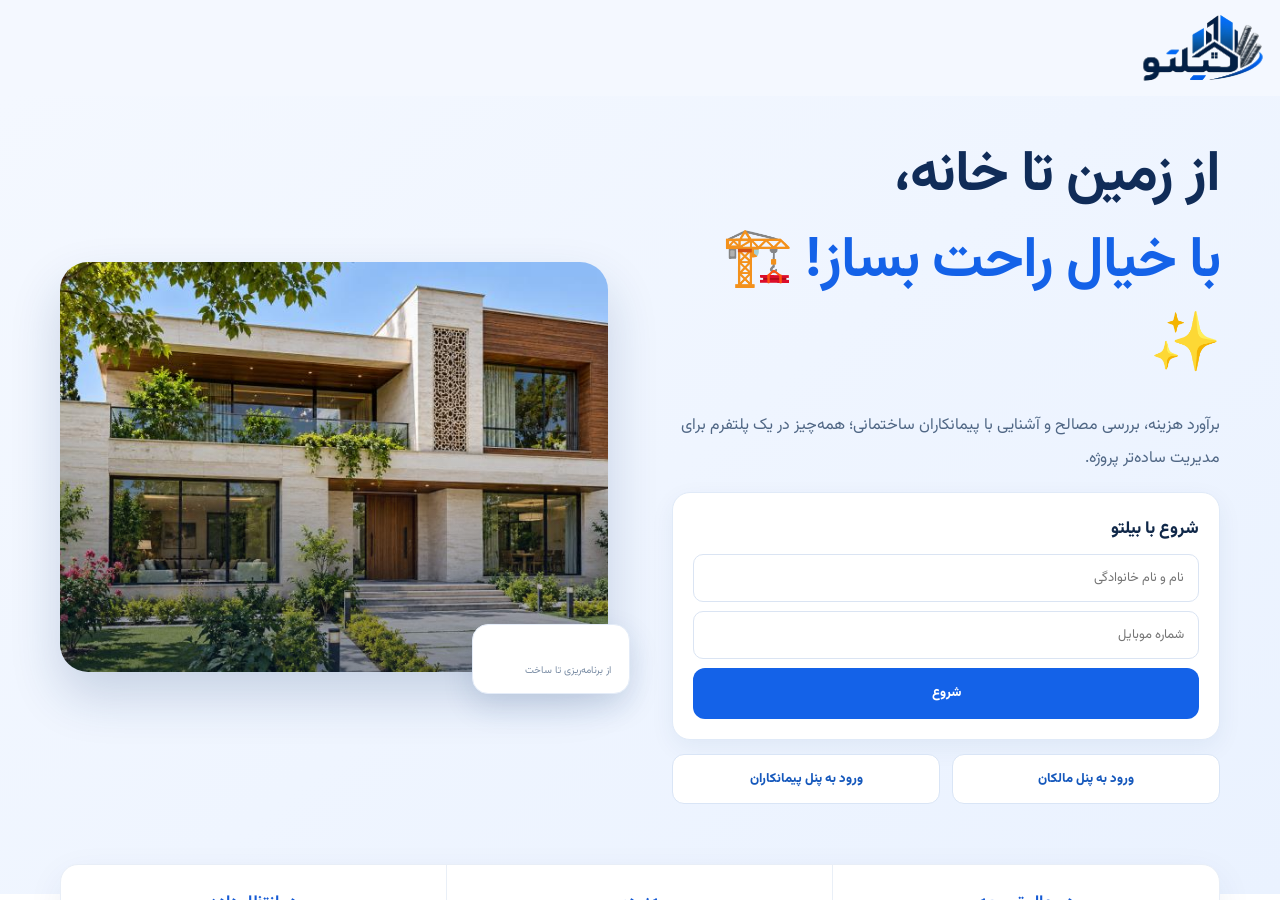
==== commit 1a3dd5b8: "Publish latest Bilto responsive layout" ====
--- a/index.html
+++ b/index.html
@@ -85,10 +85,27 @@
 #nv a:nth-child(2) .nav-icon{color:#a84125}#nv a:nth-child(2) .nav-icon rect{fill:#f0a47e}
 #nv a:nth-child(4) .nav-icon{color:#765037}
 @media(min-width:900px){#app{display:flex;flex-direction:column}#app .workspace-sidebar{display:none}#nv[style*="display: flex"]{display:flex!important;flex:none;justify-content:center;gap:min(4vw,48px);padding:10px 20px calc(10px + env(safe-area-inset-bottom,0px))}#nv a{max-width:160px}#ts{bottom:90px;right:30px;left:30px}}
-.global-nav-logo{box-sizing:border-box;padding:7px 10px;background:#fff;border:1px solid #dce6f4;border-radius:14px;box-shadow:0 3px 12px rgba(22,49,91,.08)}
 #nv .nav-icon{box-sizing:border-box;display:grid;place-items:center;width:38px;height:38px;padding:6px;border:1px solid #e0eafb;border-radius:11px;background:#f2f7ff}#nv a.on .nav-icon{background:#e4efff;border-color:#c7dcff}#nv .nav-icon svg{width:100%;height:100%}#nv .pl{border-radius:14px}
 .card-icon,.sel i,.menu-item-icon{box-sizing:border-box;display:inline-grid;place-items:center;flex:none;width:40px;height:40px;border:1px solid #e0eafb;border-radius:11px;background:#f2f7ff;font-size:22px}.sel i{width:48px;height:48px}.menu-panel .menu-item-icon{background:rgba(255,255,255,.1);border-color:rgba(255,255,255,.15);font-size:19px}.menu-close{display:grid;place-items:center;width:40px;height:40px;border:1px solid rgba(255,255,255,.2);border-radius:11px;background:rgba(255,255,255,.1)}.qk i,.stage-icon,.th,.bl-card-icon{border:1px solid #e0eafb}
-</style><link rel="stylesheet" href="bilto-landing.css"></head><body>
+</style><link rel="stylesheet" href="bilto-landing.css"><style id="bilto-hide-scrollbars">
+/* Hide scrollbars while keeping scrolling available. */
+*, *::before, *::after { scrollbar-width: none; -ms-overflow-style: none; }
+*::-webkit-scrollbar { display: none; width: 0; height: 0; }
+/* The construction-stage timeline remains scrollable without a visible bar. */
+.timeline { scrollbar-width: none !important; -ms-overflow-style: none; }
+.timeline::-webkit-scrollbar { display: none !important; width: 0; height: 0; }
+
+/* Keep header controls in the same viewport position on every page. */
+.global-nav { position: fixed !important; top: max(14px, env(safe-area-inset-top)) !important; left: 0; right: 0; height: 68px; align-items: center; z-index: 1100; }
+.global-nav .menu-trigger { position: static; flex: none; }
+.global-nav-logo, .global-nav .home-button { flex: none; }
+body[data-page=landing] .global-nav-logo, body[data-page=dash] .global-nav-logo { display: none; }
+.scrolling-page-logo { display: block; width: 155px; height: 68px; margin-top: -82px; margin-bottom: 14px; }
+.scrolling-page-logo img { display: block; width: 100%; height: 100%; object-fit: contain; }
+@media (min-width: 600px) { .global-nav .menu-trigger { display: none; } }
+@media (min-width: 900px) { #nv[style*="display: flex"] { justify-content: space-between; gap: 0; padding-inline: clamp(40px, 6vw, 96px); } #nv a { flex: 0 0 90px; } }
+</style>
+</head><body>
 <div id="app"><aside class="workspace-sidebar" id="sidebar"></aside><div id="pg"></div><div id="nv"></div><div id="ts"></div></div><header class="global-nav" aria-label="ناوبری اصلی"><span class="global-nav-logo"><img src="bilto-logo-transparent.svg" alt="لوگوی بیلتو"></span><button type="button" class="home-button" onclick="go('dash')"><svg viewBox="0 0 24 24" aria-hidden="true"><path d="M12 2.5 2 11h2.5v9.5h5.3v-6h4.4v6h5.3V11H22L12 2.5Z"/></svg>خانه</button><button type="button" class="menu-trigger" id="menu-trigger" aria-label="باز کردن منو" aria-controls="menu-panel" aria-expanded="false" onclick="setMenuOpen(true)"><span></span><span></span><span></span></button></header><div class="menu-backdrop" onclick="setMenuOpen(false)"></div><aside id="menu-panel" class="menu-panel" aria-label="منوی اصلی" aria-hidden="true"><div class="menu-panel-header"><strong>منوی بیلتو</strong><button type="button" class="menu-close" aria-label="بستن منو" onclick="setMenuOpen(false)">×</button></div><nav aria-label="دسترسی‌های اصلی"><button onclick="menuNavigate('dash')"><span class="menu-item-icon" aria-hidden="true">🏠</span>خانه</button><button onclick="menuNavigate('prices')"><span class="menu-item-icon" aria-hidden="true">🧱</span>قیمت مصالح</button><button onclick="menuNavigate('calc')"><span class="menu-item-icon" aria-hidden="true">🧮</span>برآورد هزینه</button><button onclick="menuNavigate('contractors')"><span class="menu-item-icon" aria-hidden="true">👷</span>پیمانکاران</button><button onclick="menuNavigate('guide')"><span class="menu-item-icon" aria-hidden="true">📖</span>راهنما</button><button onclick="menuNavigate('projects')"><span class="menu-item-icon" aria-hidden="true">📁</span>پروژه‌های من</button><button onclick="menuNavigate('settings')"><span class="menu-item-icon" aria-hidden="true">⚙️</span>تنظیمات</button><button onclick="menuNavigate('support')"><span class="menu-item-icon" aria-hidden="true">🎧</span>پشتیبانی</button></nav><div class="menu-promo">ساخت بهتر<br>با بیلتو 🏠</div></aside>
 <script>
 const $=s=>document.querySelector(s),fa=n=>Math.round(n).toLocaleString('fa-IR'),num=s=>+String(s).replace(/[۰-۹]/g,d=>'۰۱۲۳۴۵۶۷۸۹'.indexOf(d))||0;
@@ -223,7 +240,7 @@
 function nextSt(){const p=cur();if(p.pct>=100)return toast('پروژه تمام شده است');if(p.stage<ST.length-1){p.stage++;p.pct=Math.max(Number(p.pct)||0,Math.round(p.stage/ST.length*100))}else p.pct=100;save();toast('مرحله تکمیل شد ✓');R(1)}
 function sidebar(h){const icons={dash:`<svg viewBox="0 0 32 32" fill="none" aria-hidden="true"><path d="M4 14.5 16 5l12 9.5" stroke="currentColor" stroke-width="2.3" stroke-linecap="round" stroke-linejoin="round"/><path d="M7.5 13.5V26h17V13.5M13 26v-8h6v8" stroke="currentColor" stroke-width="2.3" stroke-linecap="round" stroke-linejoin="round"/><path d="M22 9V6.5h3V11" stroke="currentColor" stroke-width="2" stroke-linecap="round"/></svg>`,prices:`<svg viewBox="0 0 32 32" fill="none" aria-hidden="true"><rect x="4" y="6" width="24" height="20" rx="2" stroke="currentColor" stroke-width="2.2"/><path d="M4 12.7h24M4 19.3h24M12 6v6.7M21 12.7v6.6M12 19.3V26" stroke="currentColor" stroke-width="2" stroke-linecap="round"/></svg>`,contractors:`<svg viewBox="0 0 32 32" fill="none" aria-hidden="true"><circle cx="16" cy="16" r="12" fill="currentColor" opacity=".1"/><path d="M8.5 14c0-5 3-8 7.5-8s7.5 3 7.5 8v3c0 5-3.1 8.5-7.5 8.5S8.5 22 8.5 17v-3Z" fill="white" stroke="currentColor" stroke-width="1.8"/><path d="M8.6 14c-.1-5.1 2.8-8.3 7.4-8.3 4.5 0 7.4 3.2 7.4 8.3-1.4-1-2.2-2.5-2.6-4-2.2 2.4-6.6 3.3-12.2 4Z" fill="currentColor"/><circle cx="13" cy="16.5" r=".9" fill="currentColor"/><circle cx="19" cy="16.5" r=".9" fill="currentColor"/><path d="M12.8 20c1.7 1.9 4.7 1.9 6.4 0" stroke="currentColor" stroke-width="1.7" stroke-linecap="round"/></svg>`};const links=[['dash',icons.dash,'داشبورد'],['projects','▧','پروژه‌های من'],['calc','◔','هزینه‌ها'],['guide','⌁','مراحل ساخت'],['prices',icons.prices,'مصالح'],['contractors',icons.contractors,'پیمانکاران'],['support','▤','پشتیبانی']];return `<div class="side-logo">${L()}</div><div class="side-caption">مدیریت آنلاین ساخت‌وساز</div>${links.map(x=>`<a class="${h===x[0]?'active':''}" onclick="go('${x[0]}')"><span class="side-icon">${x[1]}</span>${x[2]}</a>`).join('')}<div class="side-bottom"><a onclick="go('notif')"><span>♧</span>اعلان‌ها</a><a onclick="go('settings')"><span>⚙</span>تنظیمات</a><div class="side-decor">از زمین تا خانه،<br>کنار شما هستیم.</div></div>`};
 function R(keep){save();const h=(location.hash||'#landing').slice(1);document.body.dataset.page=h;const navPages=['landing','dash','prices','contractors','profile','dailyprices','new','info','project','projects','subscription','notif','support','faq'];document.body.dataset.nav=navPages.includes(h)||/^cp\d+$/.test(h)?'visible':'none';const demo=S.subscriptionDemo||{},locked=demo.status==='expired'&&((demo.plan==='materials'&&['prices','dailyprices','compareitems','compare'].includes(h))||(['owner','contractor','joint'].includes(demo.plan)&&['dash','project','chat'].includes(h)));const r=locked?{n:4,h:`${pageTop('دسترسی آزمایشی محدود شده')}<div class="c"><b>اشتراک آزمایشی منقضی شده است</b><p class="mu">این قفل فقط برای بررسی نمونه است. پرداخت و اشتراک واقعی هنوز راه‌اندازی نشده‌اند.</p><button class="btn" onclick="go('subscription')">اشتراک من</button></div>`}:h.startsWith('cp')?P.cp(+h.slice(2)):(P[h]||P.landing)();const pg=$('#pg'),y=keep?pg.scrollTop:0;pg.dataset.page=h;
-$('#sidebar').innerHTML=sidebar(h);pg.innerHTML=r.h;if(!pg.querySelector('.home-button'))pg.insertAdjacentHTML('afterbegin',`<div class="global-home">${L()}</div>`);pg.style.padding=r.full?(r.dark?'0':'0'):'';if(r.full&&!r.dark&&h!='landing'){pg.style.padding='16px 18px'}
+$('#sidebar').innerHTML=sidebar(h);pg.innerHTML=r.h;if(!pg.querySelector('.home-button'))pg.insertAdjacentHTML('afterbegin',`<div class="global-home">${L()}</div>`);if(h==='landing'||h==='dash')pg.insertAdjacentHTML('afterbegin','<span class="scrolling-page-logo"><img src="bilto-logo-transparent.svg" alt="لوگوی بیلتو"></span>');pg.style.padding=r.full?(r.dark?'0':'0'):'';if(r.full&&!r.dark&&h!='landing'){pg.style.padding='16px 18px'}
 const nv=$('#nv');nv.style.display=r.n==null?'none':'flex';
 if(r.n!=null)nv.innerHTML=`<a onclick="go('dash')" class="${r.n==0?'on':''}"><span class="nav-icon"><svg viewBox="0 0 32 32" fill="none" aria-hidden="true"><path d="M4 14.5 16 5l12 9.5" stroke="currentColor" stroke-width="2.3" stroke-linecap="round" stroke-linejoin="round"/><path d="M7.5 13.5V26h17V13.5M13 26v-8h6v8" stroke="currentColor" stroke-width="2.3" stroke-linecap="round" stroke-linejoin="round"/><path d="M22 9V6.5h3V11" stroke="currentColor" stroke-width="2" stroke-linecap="round"/></svg></span>خانه</a><a onclick="go('prices')" class="${r.n==1?'on':''}"><span class="nav-icon"><svg viewBox="0 0 32 32" fill="none" aria-hidden="true"><rect x="4" y="6" width="24" height="20" rx="2" stroke="currentColor" stroke-width="2.2"/><path d="M4 12.7h24M4 19.3h24M12 6v6.7M21 12.7v6.6M12 19.3V26" stroke="currentColor" stroke-width="2" stroke-linecap="round"/></svg></span>مصالح</a><a class="pl" onclick="go('new')">+</a><a onclick="go('contractors')" class="${r.n==3?'on':''}"><span class="nav-icon"><svg viewBox="0 0 32 32" fill="none" aria-hidden="true"><circle cx="16" cy="16" r="12" fill="currentColor" opacity=".1"/><path d="M8.5 14c0-5 3-8 7.5-8s7.5 3 7.5 8v3c0 5-3.1 8.5-7.5 8.5S8.5 22 8.5 17v-3Z" fill="white" stroke="currentColor" stroke-width="1.8"/><path d="M8.6 14c-.1-5.1 2.8-8.3 7.4-8.3 4.5 0 7.4 3.2 7.4 8.3-1.4-1-2.2-2.5-2.6-4-2.2 2.4-6.6 3.3-12.2 4Z" fill="currentColor"/><circle cx="13" cy="16.5" r=".9" fill="currentColor"/><circle cx="19" cy="16.5" r=".9" fill="currentColor"/><path d="M12.8 20c1.7 1.9 4.7 1.9 6.4 0" stroke="currentColor" stroke-width="1.7" stroke-linecap="round"/></svg></span>پیمانکاران</a><a onclick="go('profile')" class="${r.n==4?'on':''}"><span class="nav-icon"><svg viewBox="0 0 32 32" fill="none" aria-hidden="true"><circle cx="16" cy="16" r="12.2" stroke="currentColor" stroke-width="2.1"/><circle cx="16" cy="12.8" r="4.1" stroke="currentColor" stroke-width="2"/><path d="M8.8 24c1.4-3.3 4-5 7.2-5s5.8 1.7 7.2 5" stroke="currentColor" stroke-width="2" stroke-linecap="round"/></svg></span>پروفایل</a>`;
 const contractorIcon=nv.querySelector("a[onclick=\"go('contractors')\"] .nav-icon");if(contractorIcon)contractorIcon.innerHTML=`<svg viewBox="0 0 32 32" fill="none" aria-hidden="true"><path d="M4.5 28c1-3.9 4.1-6 8.1-6.5l3.4 3 3.4-3c4 .5 7.1 2.6 8.1 6.5" fill="#dce9f8" stroke="#294c76" stroke-width="1.6" stroke-linejoin="round"/><path d="M12.6 21.5v-2.2m6.8 2.2v-2.2" stroke="#294c76" stroke-width="1.5"/><path d="M9.5 13.3v2c0 4 2.7 6.7 6.5 6.7s6.5-2.7 6.5-6.7v-2" fill="#f5dfcf" stroke="#294c76" stroke-width="1.5"/><path d="M8.5 12.5v-1.1a7.5 7.5 0 0 1 15 0v1.1" fill="#e8b84c" stroke="#855f20" stroke-width="1.5"/><path d="M6.5 12.5h19M16 4v4.2M12 5.5v2.8M20 5.5v2.8" stroke="#855f20" stroke-width="1.5" stroke-linecap="round"/><path d="M13 15.9h.1m5.8 0h.1M13.8 18.8c1.3.8 3.1.8 4.4 0" stroke="#294c76" stroke-width="1.4" stroke-linecap="round"/></svg>`;
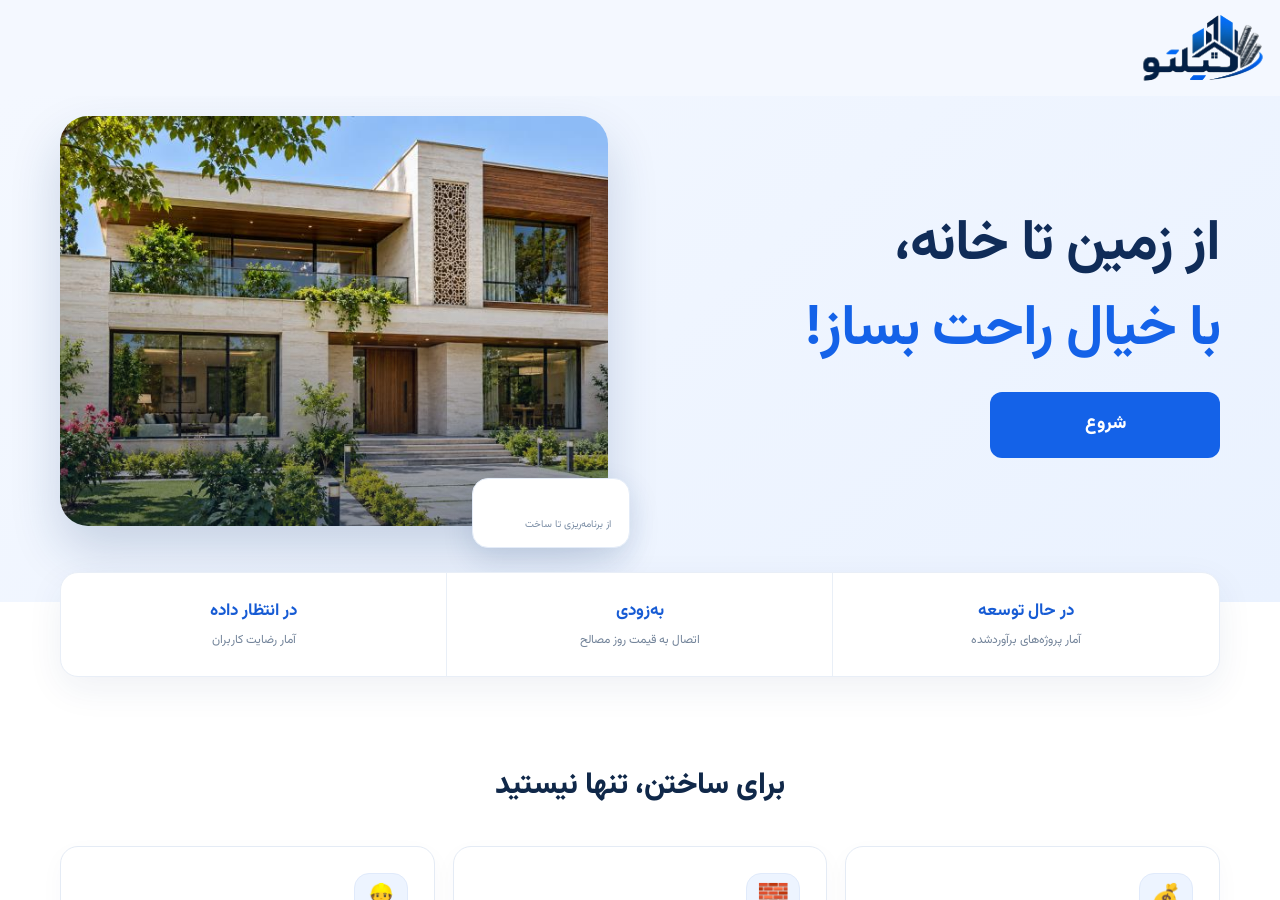
==== commit a131883c: "Update Bilto signup and mobile navigation" ====
--- a/index.html
+++ b/index.html
@@ -102,7 +102,16 @@
 body[data-page=landing] .global-nav-logo, body[data-page=dash] .global-nav-logo { display: none; }
 .scrolling-page-logo { display: block; width: 155px; height: 68px; margin-top: -82px; margin-bottom: 14px; }
 .scrolling-page-logo img { display: block; width: 100%; height: 100%; object-fit: contain; }
+body { -webkit-user-select: none; user-select: none; }
+input, textarea, [contenteditable="true"] { caret-color: transparent; -webkit-user-select: text; user-select: text; }
 @media (min-width: 600px) { .global-nav .menu-trigger { display: none; } }
+@media (max-width: 599px) {
+  body[data-nav=none] .global-nav { display: flex; }
+  body[data-nav=none] .global-nav .home-button { display: none; }
+  .global-nav .menu-trigger { position: fixed; left: max(16px, env(safe-area-inset-left)); top: calc(max(14px, env(safe-area-inset-top)) + 11px); }
+  .menu-panel { left: auto; right: 0; transform: translateX(105%); }
+  .menu-open .menu-panel { transform: translateX(0); }
+}
 @media (min-width: 900px) { #nv[style*="display: flex"] { justify-content: space-between; gap: 0; padding-inline: clamp(40px, 6vw, 96px); } #nv a { flex: 0 0 90px; } }
 </style>
 </head><body>
@@ -219,7 +228,7 @@
 P.compareitems=()=>{const page=baseCompareItems();if(!S.compareResult)return page;const first=M[Number(S.compareFirst)],second=M[Number(S.compareSecond)];if(!first||!second)return page;const details=[first,second].map(material=>{const info=materialInfo(material);return `<div class="c"><h3>${esc(material[0])}</h3><p><b>تعریف:</b> ${esc(info.definition)}</p><p><b>مزیت:</b> ${esc(info.advantage)}</p><p><b>محدودیت:</b> ${esc(info.limitation)}</p><p><b>کاربرد:</b> ${esc(info.use)}</p></div>`}).join('');const chat=`<section class="c"><h3>برای چه کاری مصالح می‌خواهید؟</h3><p class="mu">کاربرد را بنویسید. این راهنمای آزمایشی فقط چند حالت مشخص برای سیمان را بررسی می‌کند و گفت‌وگوی هوشمند یا جایگزین نظر متخصص نیست.</p>${S.compareReply?`<div class="res"><b>کاربرد شما:</b> ${esc(S.compareQuestion||'')}<p>${esc(S.compareReply)}</p></div>`:''}<label for="material-question">توضیح کاربرد</label><textarea class="in" id="material-question" maxlength="1000" rows="3" placeholder="مثلاً بتن در خاک با سولفات شدید"></textarea><button class="btn" onclick="answerMaterialQuestion()">بررسی کاربرد</button></section><p class="mu">اطلاعات تیپ‌های سیمان بر اساس طبقه‌بندی ASTM C150 است؛ شرایط محلی و مشخصات کالا باید با متخصص بررسی شوند. مرجع طبقه‌بندی: ASTM C150؛ مشخصات باید برای محصول و پروژه تأیید شوند.</p>`;const position=page.h.lastIndexOf('<button class="btn o"');page.h=position<0?page.h+details+chat:page.h.slice(0,position)+details+chat+page.h.slice(position);return page};
 function answerMaterialQuestion(){const input=$('#material-question').value.trim();if(!input)return toast('کاربرد مصالح را بنویسید');const first=M[Number(S.compareFirst)],second=M[Number(S.compareSecond)],names=[first?.[0],second?.[0]];S.compareQuestion=input;S.compareReply='برای این کاربرد و این دو کالا اطلاعات تأییدشده کافی ندارم؛ مشخصات فنی، شرایط پروژه و نظر متخصص لازم است و نمی‌توان گزینه بهتر را تعیین کرد.';if(first?.[3]==='سیمان'&&names.every(name=>cementInfo[name])){if(/سولفات/.test(input)&&/شدید|زیاد|بالا/.test(input)&&names.includes('سیمان تیپ ۵'))S.compareReply='برای مواجهه شدید با سولفات، تیپ ۵ از نظر مقاومت سولفاتی گزینه مناسب‌تری برای بررسی است. انتخاب نهایی به آزمایش خاک و آب، مشخصات بتن و تأیید طراح نیاز دارد.';else if(/مقاومت اولیه|زودرس|سریع|زود/.test(input)&&names.includes('سیمان تیپ ۳'))S.compareReply='اگر نیاز اصلی کسب مقاومت اولیه سریع باشد، تیپ ۳ گزینه مناسب‌تری برای بررسی است. زمان قالب‌برداری و طرح اختلاط باید توسط متخصص تأیید شود.';else S.compareReply='کاربرد را دقیق‌تر توضیح دهید؛ مثلاً شدت سولفات یا نیاز به مقاومت اولیه سریع را مشخص کنید. بدون این اطلاعات نمی‌توان یکی را بهتر دانست.'}R()}
 function chk(w){
-if(w==='otp'){S.in=1;return go('onboard')}
+if(w==='otp'){S.in=1;S.user={...(S.user||{}),registered:true};return go('onboard')}
 const phone=($('#ph').value||'').trim();
 if(String(phone.replace(/[^\d۰-۹]/g,'')).length<10)return toast('شماره موبایل را وارد کنید (نمایشی)');
 if(w==='signup'){const name=$('#full-name').value.trim();if(!name)return toast('نام و نام خانوادگی خود را وارد کنید');S.user={fullName:name,phone};save();return go('otp')}
--- a/bilto-landing.css
+++ b/bilto-landing.css
@@ -12,6 +12,11 @@
 .bl a,.bl button{cursor:pointer}
 .bl-button{display:inline-flex;justify-content:center;align-items:center;min-height:50px;padding:12px 21px;border:1px solid transparent;border-radius:12px;background:#1462e8;color:white;font:inherit;font-size:13px;font-weight:800;text-decoration:none;transition:transform .2s,background .2s}
 .bl-button:hover{transform:translateY(-2px);background:#084dc4}
+.bl-start-button{min-width:230px;min-height:66px;font-size:18px}
+#pg[data-page=signup],.bl.bl-signup-page{background:#eef5ff}
+.bl-signup-page{min-height:100%}.bl-signup-content{max-width:480px;padding:38px 0}.bl-signup-slogan{margin:0 0 24px;font-size:clamp(25px,5vw,36px);line-height:1.6;color:#102849;text-align:right;direction:rtl}.bl-signup-slogan span{color:#1462e8}
+.ctr .bl-signup-slogan{text-align:center}
+.logout-dialog{width:min(90vw,360px);margin:auto;padding:26px;border:0;border-radius:18px;background:#fff;color:#102849;text-align:center;direction:rtl;box-shadow:0 18px 50px #10284940}.logout-dialog::backdrop{background:rgba(8,25,48,.45)}.logout-dialog h2{margin:0 0 24px;font-size:18px}.logout-actions{display:flex;gap:12px}.logout-actions button{flex:1;min-height:46px;border:0;border-radius:10px;font:inherit;font-weight:700;cursor:pointer}.logout-cancel{background:#edf4ff;color:#1558bc}.logout-confirm{background:#1462e8;color:#fff}
 .bl-button.outline{background:#fff;color:#1558bc;border-color:#d9e5f6}
 .bl-button.light{background:#fff;color:#164eae}
 .bl-button:focus-visible,.bl a:focus-visible,.bl input:focus-visible{outline:3px solid #75a9ff;outline-offset:3px}
